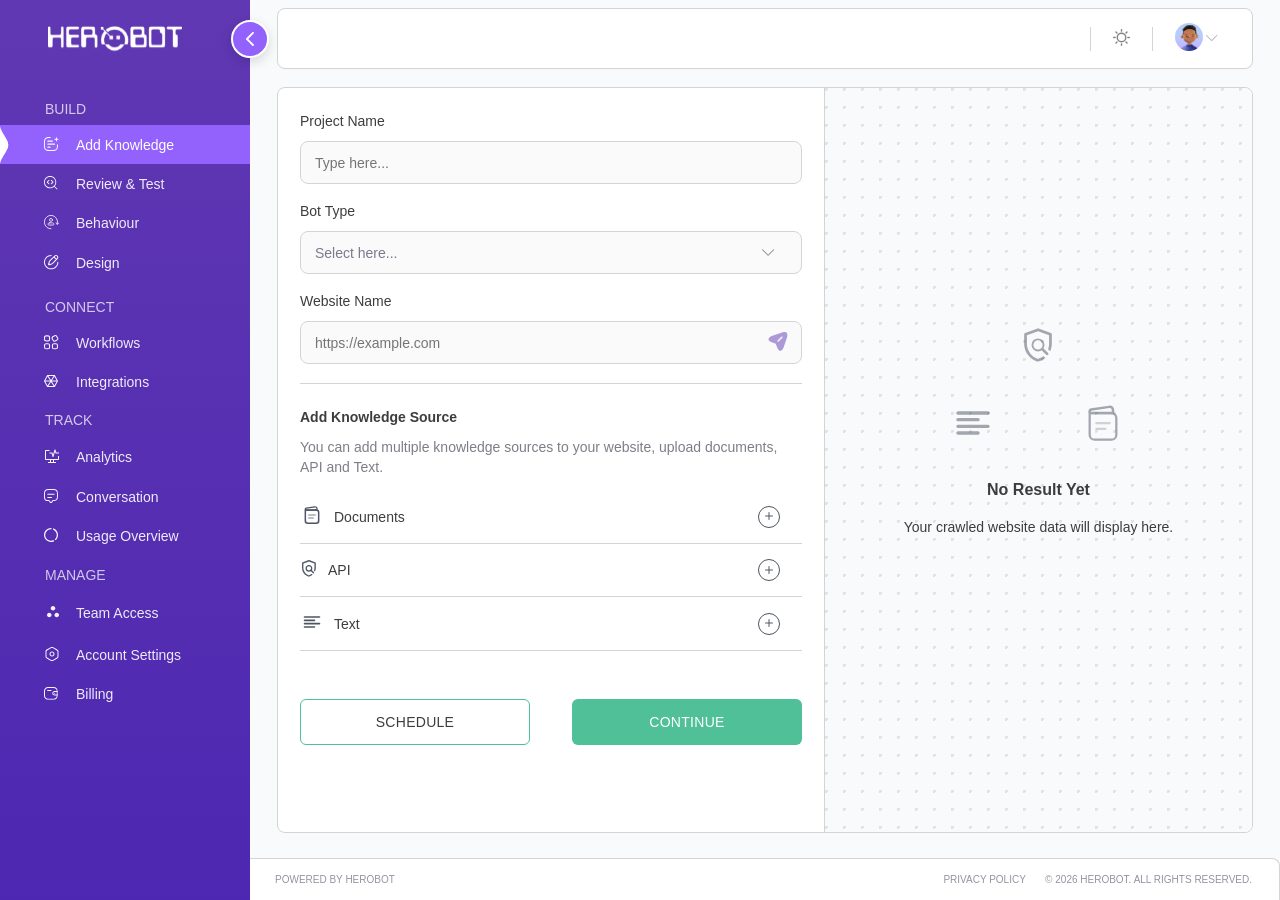
==== dashboard/add-knowledge.html @ 840bc156 "Add files via upload" ====
<!DOCTYPE html>
<html lang="en" data-theme="light">
<head>
  <meta charset="UTF-8" />
  <meta name="viewport" content="width=device-width, initial-scale=1.0" />
  <title>Herobot Add Knowledge</title>
  <link rel="preconnect" href="https://fonts.googleapis.com">
  <link rel="preconnect" href="https://fonts.gstatic.com" crossorigin>
  <link href="https://fonts.googleapis.com/css2?family=Intel+One+Mono:wght@400;500;700&display=swap" rel="stylesheet">
  <link rel="stylesheet" href="https://cdn.jsdelivr.net/npm/bootstrap-icons@1.13.1/font/bootstrap-icons.min.css">
  <link rel="stylesheet" href="source/style.css">
</head>
<body>
  <div class="app">
    <aside class="sidebar">
      <div class="logo-wrap">
        <div class="logo" id="logo-big">
          <img src="./images/logo.svg" alt="Herobot logo">
        </div>
        <div class="logo-icon" id="logo-small">
          <img src="./images/Logos/White Icon.png" alt="Herobot logo">
        </div>
        <button class="collapse-btn" id="sidebarToggle" aria-label="Collapse sidebar" aria-expanded="true">
          <img src="images/arrow-left.svg"/>
        </button>
      </div>

      <div class="nav-section-top">
        <div class="nav-title">Build</div>
        <ul class="sidebar-menu">
          <li><a href="#" class="nav-item active"><span class="icon"><i><img src="./images/Navigation/addKnowledge.svg"/></i></span><span class="text">Add Knowledge</span></a></li>
          <li><a href="#" class="nav-item"><span class="icon"><i><img src="./images/Navigation/reviewAndTest.svg"/></i></span><span class="text">Review &amp; Test</span></a></li>
          <li><a href="#" class="nav-item"><span class="icon"><i><img src="./images/Navigation/Behaviour.svg"/></i></span><span class="text">Behaviour</span></a></li>
          <li><a href="#" class="nav-item"><span class="icon"><i><img src="./images/Navigation/Design.svg"/></i></span><span class="text">Design</span></a></li>
        </ul>
      </div>

      <div class="nav-section">
        <div class="nav-title">Connect</div>
        <ul class="sidebar-menu">
          <li><a href="#" class="nav-item"><span class="icon"><i><img src="./images/Navigation/Workflows.svg"/></i></span><span class="text">Workflows</span></a></li>
          <li><a href="#" class="nav-item"><span class="icon"><i><img src="./images/Navigation/Integrations.svg"/></i></span><span class="text">Integrations</span></a></li>
        </ul>
      </div>

      <div class="nav-section">
        <div class="nav-title">Track</div>
        <ul class="sidebar-menu">
          <li><a href="#" class="nav-item"><span class="icon"><i><img src="./images/Navigation/Analytics.svg"/></i></span><span class="text">Analytics</span></a></li>
          <li><a href="#" class="nav-item"><span class="icon"><i><img src="./images/Navigation/Conversation.svg"/></i></span><span class="text">Conversation</span></a></li>
          <li><a href="#" class="nav-item"><span class="icon"><i><img src="./images/Navigation/usageOverview.svg"/></i></span><span class="text">Usage Overview</span></a></li>
        </ul>
      </div>

      <div class="nav-section">
        <div class="nav-title">Manage</div>
        <ul class="sidebar-menu">
          <li><a href="#" class="nav-item"><span class="icon"><i><img src="./images/Navigation/team.svg"/></i></span><span class="text">Team Access</span></a></li>
          <li><a href="#" class="nav-item"><span class="icon"><i><img src="./images/Navigation/accountSettings.svg"/></i></span><span class="text">Account Settings</span></a></li>
          <li><a href="#" class="nav-item"><span class="icon"><i><img src="./images/Navigation/Billing.svg"/></i></span><span class="text">Billing</span></a></li>
        </ul>
      </div>
    </aside>

    <main class="main">
      <header class="topbar">
        <span class="topbar-divider"></span>
        <span class="top-icon">
          <svg width="17" height="17" viewBox="0 0 24 24" fill="none" stroke="#848484" stroke-width="2" stroke-linecap="round" stroke-linejoin="round">
            <circle cx="12" cy="12" r="6"></circle>
            <line x1="12" y1="1" x2="12" y2="3"></line>
            <line x1="12" y1="21" x2="12" y2="23"></line>
            <line x1="4.22" y1="4.22" x2="5.64" y2="5.64"></line>
            <line x1="18.36" y1="18.36" x2="19.78" y2="19.78"></line>
            <line x1="1" y1="12" x2="3" y2="12"></line>
            <line x1="21" y1="12" x2="23" y2="12"></line>
            <line x1="4.22" y1="19.78" x2="5.64" y2="18.36"></line>
            <line x1="18.36" y1="5.64" x2="19.78" y2="4.22"></line>
          </svg>
        </span>
        <span class="topbar-divider"></span>
        <div class="avatar-menu" id="avatarMenu">
          <button class="avatar-trigger" id="avatarToggle" aria-label="Open user menu" aria-expanded="false" aria-haspopup="true">
            <div class="avatar" aria-hidden="true"><img src="images/user.svg" alt="user"/></div>
            <i class="bi bi-chevron-down top-icon"></i>
          </button>
          <div class="avatar-dropdown" id="avatarDropdown">
            <a class="dropdown-item" href="#"><span><i class="bi bi-person"></i></span><span>My Profile</span></a>
            <a class="dropdown-item" href="#"><span><i class="bi bi-gear"></i></span><span>Account Settings</span></a>
            <div class="dropdown-divider"></div>
            <a class="dropdown-item" href="#"><span><i class="bi bi-box-arrow-right"></i></span><span>Logout</span></a>
          </div>
        </div>
      </header>

      <section class="workspace">
        <div class="left-pane">
          <div class="field">
            <label class="label">Project Name</label>
            <input class="input" type="text" placeholder="Type here...">
          </div>

          <div class="field">
            <label class="label">Bot Type</label>
            <div class="select-wrap">
              <select class="select">
                <option>Select here...</option>
              </select>
            </div>
          </div>

          <div class="field">
            <label class="label">Website Name</label>
            <div class="url-wrap">
              <input class="input" type="text" placeholder="https://example.com">
              <span class="send"><i><img src="images/send.svg"/></i></span>
            </div>
          </div>

          <div class="divider"></div>

          <h2 class="label addknowSource">Add Knowledge Source</h2>
          <p class="section-copy">You can add multiple knowledge sources to your website, upload documents, API and Text.</p>

          <div class="source-row">
            <div class="source-left"><span><i><img src="images/documents.svg"/></i></span><span>Documents</span></div>
            <button class="plus open-modal" data-source="Documents" aria-label="Add Documents"><i class="bi bi-plus"></i></button>
          </div>
          <div class="source-row">
            <div class="source-left"><span><i><img src="images/api.svg"/></i></span><span>API</span></div>
            <button class="plus open-modal" data-source="API" aria-label="Add API"><i class="bi bi-plus"></i></button>
          </div>
          <div class="source-row">
            <div class="source-left"><span><i><img src="images/text.svg"/></i></span><span>Text</span></div>
            <button class="plus open-modal" data-source="Text" aria-label="Add Text"><i class="bi bi-plus"></i></button>
          </div>

          <div class="actions">
            <button class="btn btn-outline">Schedule</button>
            <button class="btn btn-primary">Continue</button>
          </div>
        </div>

        <div class="right-pane">
          <div class="empty">
            <div class="empty-icons">
              <span><i><img src="images/bi-search.svg"/></i></span>
            </div>
            <div class="empty-icons">
              <span><i><img src="images/bi-list.svg"/></i></span>
              <span><i><img src="images/bi-file.svg"/></i></span>
            </div>
            <h3>No Result Yet</h3>
            <p>Your crawled website data will display here.</p>
          </div>
        </div>
      </section>

      <footer class="footer">
        <span>Powered by Herobot</span>
        <span>Privacy Policy &nbsp; &nbsp; &nbsp; © 2026 Herobot. All rights reserved.</span>
      </footer>
    </main>
  </div>

  <!-- Modal: always present in DOM, hidden via CSS class -->
  <div class="overlay" id="overlay">
    <div class="modal" id="modal" role="dialog" aria-modal="true" aria-labelledby="modalTitle">
      <div class="top">
        <div>
          <h2 id="modalTitle">Add Documents</h2>
          <p class="subtitle">If you are uploading a PDF, make sure you can select/highlight the text.</p>
        </div>
        <button class="close" id="closeBtn" aria-label="Close"><img src="images/CloseIcon.svg"></button>
      </div>

      <input id="fileInput" type="file" multiple accept=".pdf,.doc,.docx,.svg,.png,.jpg,.jpeg,.gif" />

      <div class="dropzone" id="dropzone">
        <div class="drop-inner" id="uploadLink">
          <div class="icon-wrap" aria-hidden="true">
            <i><img src="images/upload-icon.svg"/></i>
          </div>
          <p class="upload-text"><span class="upload-link">Click to upload</span> or drag and drop</p>
          <div class="formats">PDF, DOC, DOCX, SVG, PNG, JPG or GIF (max. 800×400px)</div>
        </div>
      </div>

      <div class="file-list" id="fileList"></div>

      <div class="progress-wrap" id="progressWrap">
        <div class="progress-label"><span>Uploading</span><span id="progressPct">0%</span></div>
        <div class="bar"><span id="progressBar"></span></div>
      </div>

      <div class="success" id="successMsg">Upload completed successfully.</div>

      <div class="actions">
        <button class="btn cancel" id="cancelBtn">CANCEL</button>
        <button class="btn upload" id="uploadBtn">UPLOAD</button>
      </div>
    </div>
  </div>

  <!-- JS files loaded at end of body -->
  <script src="source/javascript.js"></script>
  <script src="source/modal.js"></script>
</body>
</html>
---- dashboard/source/style.css ----
:root {
  --font-body: "Inter", sans-serif;
  --font-display: "Inter", sans-serif;
  --sidebar: #6038b3;
  --sidebar-dark: #4d27b1;
  --sidebar-light: #7e5ae7;
  --accent: #9361fc;
  --page-bg: #f9fafc;
  --panel: #ffffff;
  --panel-soft: #fafafa;
  --text: #3b3b3f;
  --muted: #797b8d;
  --border: #d4d4d4;
  --border-body: #d4d4d4;
  --success: #50c099;
  --success-dark: #45b288;
  --shadow: 0 10px 24px rgba(21, 16, 38, 0.06);
  --radius: 10px;
}
* {
  box-sizing: border-box;
  margin: 0;
  padding: 0;
}
a,
button,
input,
select {
  transition: all 0.22s ease;
}
button {
  cursor: pointer;
}
.sidebar-menu {
  list-style: none;
  margin: 0;
  padding: 0;
}
.sidebar-menu li {
  list-style: none;
}
body {
  font-family: var(--font-body);
  background: var(--page-bg);
  color: var(--text);
  min-height: 100vh;
}

.app {
  display: grid;
  grid-template-columns: 250px 1fr;
  min-height: 100vh;
  transition: grid-template-columns 220ms ease;
}

.app.sidebar-collapsed {
  grid-template-columns: 84px 1fr;
}

.sidebar {
  background: linear-gradient(
    180deg,
    var(--sidebar) 0%,
    var(--sidebar-dark) 100%
  );
  color: white;
  padding: 25px 0 16px;
  position: relative;
  transition: padding 220ms ease;
}

.logo-wrap {
  padding: 0 48px 26px;
  display: flex;
  align-items: center;
  justify-content: space-between;
}

.logo {
  display: flex;
  align-items: center;
  gap: 10px;
  font-family: var(--font-display);
  font-size: 17px;
  letter-spacing: 0.5px;
  font-weight: 700;
}

.logo img {
  max-width: 145px;
  object-fit: contain;
  filter: brightness(0) invert(1);
}

.logo-icon {
  display: none;
  align-items: center;
  gap: 10px;
  font-family: var(--font-display);
  font-size: 17px;
  letter-spacing: 0.5px;
  font-weight: 700;
}
.logo-icon img {
  max-width: 50px;
  object-fit: contain;
  filter: brightness(0) invert(1);
}

.collapse-btn {
  width: 38px;
  height: 38px;
  position: absolute;
  right: -19px;
  z-index: 9;
  border-radius: 50%;
  border: 2px solid #fff;
  display: grid;
  place-items: center;
  background: var(--accent);
  color: white;
  font-size: 18px;
  box-shadow: 0 4px 12px rgba(0, 0, 0, 0.14);
  transition: transform 220ms ease, background 220ms ease;
}
.app.sidebar-collapsed .logo-wrap {
  padding-inline: 12px;
  justify-content: center;
  flex-direction: column;
  gap: 10px;
}

.app.sidebar-collapsed .logo span,
.app.sidebar-collapsed .nav-title,
.app.sidebar-collapsed .nav-item .text {
  display: none;
}

.app.sidebar-collapsed .nav-item {
  justify-content: center;
  padding-inline: 10px;
}

.app.sidebar-collapsed .nav-item .icon {
  width: auto;
  font-size: 16px;
}

.app.sidebar-collapsed .collapse-btn {
  transform: rotate(180deg);
}

.nav-section-top {
  padding: 10px 0 4px;
}

.nav-title {
  padding: 0 28px;
  margin: 12px 0 8px 17px;
  font-size: 14px;
  text-transform: uppercase;

  color: rgba(255, 255, 255, 0.74);
}

.nav-item {
  display: flex;
  align-items: center;
  gap: 18px;
  color: rgba(255, 255, 255, 0.9);
  text-decoration: none;
  padding: 11.5px 14px 11.5px 44px;
  font-size: 14px;
  position: relative;
  line-height: 100%;
}

.nav-item .icon {
  width: 14px;
  text-align: center;
  opacity: 0.95;
  font-size: 14px;
}

.nav-item.active {
  background: #9361fc;
  color: #fff;
}

.nav-item.active::before {
  content: "";
  position: absolute;
  left: 0;
  top: 0;
  bottom: 0;
  width: 14px;
  background-image: url("../images/left-nav-active.svg");
  background-position: center;
  background-repeat: no-repeat;
}

.main {
  display: flex;
  flex-direction: column;
  gap: 10px;
}

.topbar {
  height: 61px;
  background: var(--panel);
  border: 0.5px solid var(--border);
  border-radius: 8px;
  box-shadow: 0 1px 2px rgba(0, 0, 0, 0.02);
  display: flex;
  align-items: center;
  justify-content: flex-end;
  padding: 0 33px;
  gap: 22px;
  position: relative;
  margin: 8px 27px 0px;
}
.topbar-divider {
  width: 1px;
  height: 24px;
  background: var(--border);
}
.top-icon {
  color: #b3b3bb;
  font-size: 14px;
  font-weight: bolder;
}

.avatar-trigger {
  display: inline-flex;
  align-items: center;
  gap: 2px;
  background: transparent;
  border-radius: 999px;
  border: 0;
  cursor: pointer;
  position: relative;
}

.avatar-dropdown {
  position: absolute;
  top: calc(100% + 10px);
  right: 0;
  width: 190px;
  background: #fff;
  border: 1px solid var(--border);
  border-radius: 10px;
  box-shadow: 0 14px 30px rgba(37, 24, 78, 0.12);
  padding: 8px;
  display: none;
  z-index: 20;
}

.avatar-menu.open .avatar-dropdown {
  display: block;
}

.dropdown-item {
  display: flex;
  align-items: center;
  gap: 10px;
  width: 100%;
  padding: 10px 12px;
  border-radius: 8px;
  color: #4d4d55;
  text-decoration: none;
  font-size: 14px;
}

.dropdown-item:hover {
  background: #f5f3fd;
  color: var(--sidebar-dark);
}

.dropdown-divider {
  height: 1px;
  background: var(--border);
  margin: 6px 4px;
}

.workspace {
  flex: 1;
  background: var(--panel);
  border: 0.5px solid var(--border-body);
  border-radius: 8px;
  overflow: hidden;
  display: grid;
  grid-template-columns: 1.02fr 1fr;
  margin: 8px 27px 15px;
}

.left-pane {
  padding: 25px 22px 15px;
  border-right: 0.5px solid var(--border-body);
}

.field {
  margin-bottom: 19px;
}

.label {
  display: block;
  margin-bottom: 12px;
  font-size: 14px;
  font-weight: 500;
  color: #3d3d3d;
}
.addknowSource {
  font-weight: 600;
}
.input,
.select {
  width: 100%;
  height: 43px;
  border: 0.5px solid var(--border-body);
  border-radius: 8px;
  background: #fafafa;
  padding: 0 14px;
  color: var(--muted);
  font-size: 14px;
  font-weight: 400;
}

select {
  /* Remove default arrow */
  -webkit-appearance: none; /* Safari and Chrome */
  -moz-appearance: none; /* Firefox */
  appearance: none; /* Standard */

  /* For Internet Explorer */
  &::-ms-expand {
    display: none;
  }
}

.select-wrap {
  position: relative;
}

.select-wrap::after {
  content: "\f282";
  position: absolute;
  right: 26px;
  top: 50%;
  transform: translateY(-50%);
  color: #8f8f97;
  pointer-events: none;
  font-size: 15px;
  font-family: "bootstrap-icons";
}

.url-wrap {
  position: relative;
}

.send {
  position: absolute;
  right: 12px;
  top: 50%;
  transform: translateY(-50%);
  color: #9b87d8;
  font-size: 16px;
}

.divider {
  height: 0.5px;
  background: var(--border);
  margin: 14px 0 25px;
}

.section-title {
  font-size: 22px;
  font-weight: 600;
  margin-bottom: 4px;
}

.section-copy {
  font-size: 14px;
  color: #7e7e87;
  line-height: 1.45;
  margin-bottom: 13px;
  font-weight: 300;
}

.source-row {
  display: flex;
  align-items: center;
  justify-content: space-between;
  padding: 15px 2px;
  border-bottom: 0.5px solid var(--border);
  font-size: 14px;
}
.source-row .divSource {
  display: flex;
  width: 100%;
}

.source-left {
  display: flex;
  align-items: center;
  gap: 12px;
  color: #3d3d3d;
  font-weight: 400;
  width: 28%;
}
.source-middle {
  display: flex;
  align-items: center;
  gap: 12px;
  color: #334155;
  font-weight: 500;
  font-size: 12px;
}
.source-right {
  display: flex;
  align-items: center;
  gap: 12px;
  color: #6038b3;
  font-weight: 700;
  font-size: 10px;
  margin-left: 15px;
}
.source-right a {
  color: #6038b3;
}

.plus {
  width: 22px;
  height: 22px;
  border: 1px solid #4d5562;
  color: #4d5562;
  border-radius: 50%;
  display: grid;
  place-items: center;
  font-size: 16px;
  line-height: 1;
  margin-right: 20px;
  background: transparent;
}

.actions {
  display: flex;
  gap: 42px;
  padding-top: 48px;
  justify-content: center;
}

.btn {
  min-width: 230px;
  height: 46px;
  border-radius: 6px;
  font-size: 14px;
  font-weight: 500;
  letter-spacing: 0.02em;
  text-transform: uppercase;
}

.btn-outline {
  border: 1px solid #50c099;
  color: #3d3d3d;
  background: #fff;
}

.btn-primary {
  background: var(--success);
  color: #fff;
  border: 1px solid transparent;
}

.right-pane {
  background: radial-gradient(circle at 1px 1px, #d4d4d4a8 1.9px, #f9fafc 0);
  background-size: 18px 18px;
  display: grid;
  place-items: center;
  position: relative;
}

.empty {
  text-align: center;
  color: #3d3d3d;
}

.empty-icons {
  display: flex;
  align-items: flex-end;
  justify-content: center;
  gap: 90px;
  margin-bottom: 30px;
  font-size: 34px;
  color: #a7a7af;
}

.empty h3 {
  font-size: 16px;
  font-weight: 600;
  color: #3d3d3d;
  margin-bottom: 20px;
}

.empty p {
  font-size: 14px;
  color: #3d3d3d;
  margin-bottom: 60px;
  font-weight: 300;
}

.footer {
  display: flex;
  justify-content: space-between;
  color: #9494a2;
  font-size: 10px;
  font-weight: 400;
  padding: 15px 27px 15px 25px;
  text-transform: uppercase;
  background: #fff;
  border: 0.5px solid var(--border);
  border-left: 0;
  border-bottom: 0;
  border-radius: 0 8px 0 0;
}

.nav-item:hover {
  background: #9f74fa;
  color: #fff;
}

.collapse-btn:hover {
  background: #c2a8ff;
  transform: translateY(-1px);
}

.top-icon-btn {
  width: 28px;
  height: 28px;
  display: grid;
  place-items: center;
  border-radius: 50%;
  color: #ababb5;
  text-decoration: none;
}

.top-icon-btn:hover {
  background: #f5f4fb;
  color: var(--sidebar-dark);
}

.input:hover,
.select:hover {
  border-color: #cfcfda;
  background: #fff;
}

.input:focus,
.select:focus {
  outline: none;
  border-color: #a78bfa;
  box-shadow: 0 0 0 3px rgba(167, 139, 250, 0.14);
  background: #fff;
}

.source-row {
  cursor: pointer;
  transition: background 0.22s ease;
}

.source-row:hover {
  background: #faf8ff;
}

.plus:hover {
  background: #f2efff;
  border-color: var(--sidebar-light);
  color: var(--sidebar-dark);
  transform: scale(1.05);
}

.btn:hover {
  transform: translateY(-1px);
  box-shadow: 0 10px 18px rgba(69, 57, 116, 0.08);
}

.btn-outline:hover {
  background: #eefaf5;
  border-color: #58b99a;
  color: #2d5d4e;
}

.btn-primary:hover {
  background: var(--success-dark);
}

/*Modal Popup CSS Start*/
:root {
  --bg-modal: rgba(0, 0, 0, 0.35);
  --card-modal: #fff;
  --line-modal: #e6e6e6;
  --green-modal: #50c099;
  --green-dark-modal: #35b184;
  --purple-modal: #6941c6;
  --shadow-modal: 0 12px 30px rgba(0, 0, 0, 0.18);
}
.overlay {
  position: fixed;
  inset: 0;
  background: var(--bg-modal);
  display: none;
  place-items: center;
  padding: 18px;
}
.show {
  display: grid;
}
.modal {
  width: min(640px, 100%);
  background: var(--card-modal);
  border-radius: 18px;
  box-shadow: var(--shadow-modal);
  padding: 24px 24px 22px;
  transform: scale(0.98) translateY(4px);
  opacity: 1;
  transition: transform 0.22s ease, opacity 0.22s ease;
  position: relative;
}
.modal.closing {
  transform: scale(0.95) translateY(12px);
  opacity: 0;
}
.modal .top {
  display: flex;
  align-items: flex-start;
  justify-content: space-between;
  gap: 16px;
  margin-bottom: 6px;
}
.modal h2 {
  margin: 0;
  font-size: 16px;
  line-height: 1.2;
  color: #3d3d3d;
  font-weight: 600;
}
.modal .subtitle {
  margin: 8px 0 0;
  color: #3d3d3d;
  font-size: 14px;
  font-weight: 400;
}
.modal .close {
  border: 0;
  background: transparent;
  cursor: pointer;
  padding: 0 2px;
}
.modal .dropzone {
  cursor: pointer;
  margin-top: 18px;
  border: 1px solid #e5e5e5;
  border-radius: 12px;
  min-height: 124px;
  padding: 18px;
  display: grid;
  place-items: center;
  text-align: center;
  background: #fff;
  transition: border-color 0.18s ease, background 0.18s ease,
    box-shadow 0.18s ease;
}
.modal .dropzone.dragover {
  border-color: var(--green-modal);
  background: #f4fffb;
  box-shadow: inset 0 0 0 1px rgba(82, 197, 156, 0.15);
}
.modal .drop-inner {
  max-width: 520px;
  width: 100%;
}
.modal .icon-wrap {
  width: 46px;
  height: 46px;
  margin: 0 auto 10px;
  border-radius: 50%;
  background: #fafafa;
  display: grid;
  place-items: center;
  color: #666;
  box-shadow: 0 0 0 6px rgba(0, 0, 0, 0.02);
}
.modal .icon-wrap svg {
  width: 24px;
  height: 24px;
}
.modal .upload-text {
  font-size: 14px;
  color: #525252;
  margin: 0;
  font-size: 400;
}
.modal .upload-link {
  color: var(--purple-modal);
  font-weight: 600;
  cursor: pointer;
  font-size: 14px;
  line-height: 20px;
}
.modal .formats {
  margin-top: 6px;
  font-size: 12px;
  color: #5d5d5d;
  font-weight: 400;
}
.modal input[type="file"] {
  display: none;
}
.modal .file-list {
  margin-top: 14px;
  display: grid;
  gap: 10px;
}
.modal .file-item {
  display: grid;
  grid-template-columns: 36px 1fr auto;
  align-items: center;
  gap: 12px;
  padding: 10px 12px;
  border: 1px solid var(--line-modal);
  border-radius: 12px;
  background: #fff;
}
.modal .file-icon {
  width: 36px;
  height: 36px;
  border-radius: 10px;
  background: #f4f6f8;
  display: grid;
  place-items: center;
  color: #666;
  font-size: 14px;
  font-weight: 700;
  text-transform: uppercase;
}
.modal .file-meta {
  min-width: 0;
}
.modal .file-name {
  font-size: 14px;
  color: #3c3c3c;
  white-space: nowrap;
  overflow: hidden;
  text-overflow: ellipsis;
}
.modal .file-size {
  font-size: 12px;
  color: var(--muted);
  margin-top: 2px;
}
.modal .remove {
  border: 0;
  background: #f4f4f4;
  color: #777;
  width: 28px;
  height: 28px;
  border-radius: 50%;
  cursor: pointer;
  font-size: 18px;
  line-height: 1;
}
.modal .progress-wrap {
  display: none;
  margin-top: 14px;
  padding: 12px;
  border: 1px solid var(--line-modal);
  border-radius: 12px;
}
.modal .progress-label {
  display: flex;
  justify-content: space-between;
  color: #666;
  font-size: 13px;
  margin-bottom: 8px;
}
.modal .bar {
  width: 100%;
  height: 10px;
  background: #eef1f4;
  border-radius: 999px;
  overflow: hidden;
}
.modal .bar > span {
  display: block;
  height: 100%;
  width: 0%;
  border-radius: 999px;
  background: linear-gradient(
    90deg,
    var(--green-modal),
    var(--green-dark-modal)
  );
  transition: width 0.16s linear;
}
.modal .success {
  display: none;
  margin-top: 14px;
  padding: 12px 14px;
  background: #eefaf3;
  border: 1px solid #cfeedd;
  color: #2c7a52;
  border-radius: 12px;
  font-size: 14px;
}
.modal .actions {
  display: grid;
  grid-template-columns: 1fr 1fr;
  gap: 12px;
  margin-top: 18px;
  padding-top: 0;
}
.modal .btn {
  height: 44px;
  border-radius: 8px;
  font-weight: 600;
  font-size: 16px;
  cursor: pointer;
  border: 1px solid transparent;
}
.modal .cancel {
  background: #fff;
  color: #434343;
  border-color: #50c099;
}
.modal .upload {
  background: var(--green-modal);
  color: #fff;
}
.modal .upload:disabled {
  opacity: 0.7;
  cursor: not-allowed;
}
@media (max-width: 560px) {
  .modal {
    padding: 20px 16px 16px;
    border-radius: 14px;
  }
  .modal .actions {
    grid-template-columns: 1fr;
  }
}
/*Modal Popup CSS End*/

@media (max-width: 980px) {
  .app {
    grid-template-columns: 80px 1fr;
  }
  .logo span,
  .nav-title,
  .nav-item span.text {
    display: none;
  }
  .logo-wrap {
    justify-content: center;
  }
  .collapse-btn {
    display: none;
  }
  .nav-item {
    justify-content: center;
    padding-inline: 10px;
  }
  .workspace {
    grid-template-columns: 1fr;
  }
  .left-pane {
    border-right: 0;
    border-bottom: 1px solid var(--border);
  }
  .actions {
    gap: 16px;
    flex-wrap: wrap;
  }
}

@media (max-width: 700px) {
  .app {
    grid-template-columns: 1fr;
  }
  .sidebar {
    display: none;
  }
  .main {
    padding: 8px;
  }
  .workspace {
    border-radius: 10px;
  }
  .actions {
    flex-direction: column;
  }
  .btn {
    width: 100%;
    min-width: 0;
  }
  .empty h3 {
    font-size: 22px;
  }
  .empty p {
    font-size: 14px;
  }
  .footer {
    flex-direction: column;
    gap: 6px;
  }
}

/* CSS for add-knowledge-filled screen Start */
.card {
  width: 439px;
  height: 348px;
  padding: 0 0 0 0;
  background: var(--bg);
  overflow: hidden;
}
.card .header {
  display: flex;
  align-items: flex-end;
  justify-content: space-between;
  padding: 0 0 8px 0;
  margin: 0 0 8px 0;
  font-size: 14px;
  font-weight: 500;
  color: #3d3d3d;
  line-height: 1;
}
.card .header .count {
  font-size: 14px;
  font-weight: 500;
  color: #3d3d3d;
  font-style: italic;
}
.panel {
  border: 1px dashed #d9dde1;
  border-radius: 8px;
  padding: 12px 20px;
  background: #fff;
  height: 209px;
  overflow: auto;
}
.panel .row {
  height: 35px;
  display: flex;
  align-items: center;
  justify-content: space-between;
  padding: 0 12px 0 16px;
  border-bottom: 1px solid #e5e8eb;
  font-size: 14px;
  font-weight: 400;
  color: #3d3d3d;
  background: #fff;
}
.row:last-child {
  border-bottom: none;
}
.row .right {
  font-size: 16px;
  display: inline-flex;
  align-items: center;
  justify-content: center;
  width: 22px;
  height: 22px;
}
.spinner {
  color: #9aa0a6;
  animation: spin 1.2s linear infinite;
}
.ok {
  color: var(--green);
}
.fail {
  color: var(--red);
}
@keyframes spin {
  from {
    transform: rotate(0deg);
  }
  to {
    transform: rotate(360deg);
  }
}
.cardFooter {
  padding: 10px 0 0 0;
  font-size: 14px;
  color: #3d3d3d;
  line-height: 1.15;
  font-style: italic;
  font-weight: 300;
}
.cardFooter .bullet {
  font-size: 16px;
  vertical-align: middle;
  margin-right: 6px;
  color: #7a7a7a;
  font-style: normal;
}
.cardFooter .italic {
  font-style: italic;
}
.bulletLeft {
  padding-left: 15px;
}
.bi-check-circle-fill::before {
  color: #50c099;
}
.bi-x-circle-fill::before {
  color: #c71d1d;
}

.topbar-left {
  display: flex;
  width: 100%;
  margin-left: -14px;
}
.bot-selector {
  border: 1px solid #d4d4d4;
  padding: 10px;
  border-radius: 8px;
  align-items: center;
  justify-content: space-between;
  display: flex;
  gap: 8px;
  font-size: 16px;
  font-weight: 500;
  color: #3d3d3d;
  width: 240px;
  cursor: pointer;
}
.bot-selector img {
  width: 20px;
}
.leftIconLogo {
  display: flex;
  gap: 8px;
}
/* CSS for add-knowledge-filled screen End */

/* Review section css start here */
.review-section select {
  -webkit-appearance: auto;
  -moz-appearance: auto;
  appearance: auto;
}
.review-section .left,
.review-section .right {
  padding: 20px;
}
.review-section .left {
  background: #fff;
  border-right: 1px solid #e7e7ee;
}
.review-section .stats {
  display: flex;
  grid-template-columns: repeat(3, 1fr);
  gap: 102px;
  border: 0.5px solid #D4D4D4;
  border-radius: 8px;
  opacity: 0.5;
  padding: 21px 40px 13px;
  margin-bottom: 20px;
}
.review-section .stat {
  text-align: center;
}
.review-section .stat label {
  display: block;
  font-size: 10px;
  color: #3D3D3D;
  line-height: 14px;
  margin-bottom: 12px;
  text-transform: uppercase;
  letter-spacing: 0;
}
.review-section .stat strong {
  font-size: 30px;
  color: #6038B3;
  font-weight: 400;
}
.review-section .toolbar {
  display: flex;
  align-items: center;
  justify-content: space-between;
  gap: 12px;
  margin-bottom: 14px;
  padding: 8px;
  background-color: #F9F9FA;
}
.review-section .actions {
  display: flex;
  flex-wrap: wrap;
  gap: 12px;
  align-items: center;
  padding-top: 0;
}
.review-section .btn-review {
  border: 0.5px solid #D4D4D4;
  background: #fff;
  border-radius: 8px;
  padding: 0 10px;
  font-size: 12px;
  line-height: 31px;
  font-weight: 500;
  cursor: pointer;
  color: #3D3D3D;
  text-transform: uppercase;
}
.review-section .btn-review:hover {
  background: #f8f8fc;
}
.review-section .icon-btn {
  width: 38px;
  height: 32px;
  display: inline-flex;
  align-items: center;
  justify-content: center;
  padding: 0;
}
.review-section .list-head {
  display: flex;
  align-items: center;
  justify-content: space-between;
  padding: 10px 0 16px;
  border-bottom: 1px solid #ececf3;
  margin-bottom: 6px;
  font-size: 14px;
}
.review-section .select-all {
  display: flex;
  align-items: center;
  gap: 10px;
}
.review-section .select-all input,
.review-section .item input {
  width: 18px;
  height: 18px;
  accent-color: #6a4cc7;
  cursor: pointer;
}
.review-section .sort {
  color: #555;
  display: flex;
  align-items: center;
  gap: 8px;
}
.review-section .row {
  display: grid;
  grid-template-columns: 28px 1fr auto auto;
  gap: 12px;
  align-items: start;
  padding: 16px 0;
  border-bottom: 1px solid #ececf3;
}
.review-section .item-title {
  font-size: 16px;
  margin: 0 0 4px;
  color: #333;
}
.review-section .item-url {
  font-size: 13px;
  color: #6d6d78;
}
.review-section .row-actions {
  position: relative;
  display: flex;
  align-items: center;
  gap: 14px;
  color: #777;
  padding-top: 3px;
}
.review-section .dots-btn {
  border: none;
  background: transparent;
  cursor: pointer;
  font-size: 20px;
  color: #666;
  padding: 0 6px;
  line-height: 1;
}
.review-section .dropdown-menu {
  position: absolute;
  top: 28px;
  right: 0;
  min-width: 120px;
  background: #fff;
  border: 1px solid #e0e0ea;
  border-radius: 10px;
  box-shadow: 0 10px 25px rgba(0, 0, 0, 0.12);
  display: none;
  overflow: hidden;
  z-index: 50;
}
.review-section .dropdown-menu.open {
  display: block;
}
.review-section .dropdown-menu button {
  width: 100%;
  border: none;
  background: #fff;
  padding: 10px 12px;
  text-align: left;
  cursor: pointer;
  font-size: 14px;
  color: #333;
}
.review-section .dropdown-menu button:hover {
  background: #f4f4fb;
}
.review-section .caret-btn {
  border: none;
  background: transparent;
  cursor: pointer;
  font-size: 18px;
  color: #666;
  width: 28px;
  height: 28px;
  display: grid;
  place-items: center;
}
.review-section .details {
  grid-column: 2 / -1;
  overflow: hidden;
  max-height: 0;
  opacity: 0;
  transform: translateY(-6px);
  transition: max-height 0.25s ease, opacity 0.25s ease, transform 0.25s ease;
  color: #555;
  font-size: 14px;
  line-height: 1.5;
  background: #fafafe;
  border-radius: 10px;
  padding: 0 14px;
}
.review-section .row.open .details {
  max-height: 120px;
  opacity: 1;
  transform: translateY(0);
  padding: 12px 14px;
  margin-top: 10px;
}
.review-section .pagination {
  display: flex;
  justify-content: space-between;
  align-items: center;
  padding-top: 16px;
  color: #666;
  font-size: 14px;
}
.review-section .pager {
  display: flex;
  gap: 8px;
  align-items: center;
}
.review-section .page-btn {
  width: 34px;
  height: 34px;
  border: 1px solid #e0e0ea;
  background: #fff;
  border-radius: 8px;
  cursor: pointer;
}
.review-section .right {
  background: radial-gradient(circle at 1px 1px, #eaeaf2 1px, transparent 0);
  background-size: 22px 22px;
  position: relative;
}
.review-section .right h2 {
  margin: 0 0 18px;
  font-size: 22px;
  color: #3c3c3c;
}
.review-section .chat {
  position: absolute;
  right: 44px;
  bottom: 20px;
  width: 340px;
  background: #fff;
  border-radius: 18px;
  box-shadow: 0 10px 35px rgba(0, 0, 0, 0.12);
  overflow: hidden;
  transition: opacity 0.2s ease, transform 0.2s ease;
}
.review-section .chat.closed {
  opacity: 0;
  transform: translateY(12px) scale(0.96);
  pointer-events: none;
}
.review-section .chat-head {
  background: linear-gradient(90deg, #6a3fd3, #63c4ad);
  color: #fff;
  padding: 16px;
  display: flex;
  align-items: center;
  gap: 12px;
}
.review-section .avatar {
  width: 38px;
  height: 38px;
  border-radius: 50%;
  background: rgba(255, 255, 255, 0.2);
  display: grid;
  place-items: center;
  font-weight: bold;
}
.review-section .chat-title {
  font-weight: 700;
  margin-bottom: 2px;
}
.review-section .chat-sub {
  font-size: 12px;
  opacity: 0.9;
}
.review-section .chat-body {
  padding: 16px;
  min-height: 240px;
}
.review-section .bubble {
  display: inline-block;
  background: #f4f4f7;
  border-radius: 10px;
  padding: 12px 14px;
  font-size: 14px;
  color: #444;
  margin-bottom: 16px;
}
.review-section .chat-actions {
  display: flex;
  gap: 10px;
  flex-wrap: wrap;
  padding: 0 16px 16px;
}
.review-section .pill {
  border: 1px solid #e1e1ea;
  background: #fff;
  border-radius: 999px;
  padding: 10px 16px;
  font-size: 13px;
  cursor: pointer;
  color: #444;
}
.review-section .chat-input {
  border-top: 1px solid #ececf3;
  padding: 14px 16px;
  display: flex;
  gap: 10px;
  align-items: center;
}
.review-section .chat-input input {
  flex: 1;
  border: 1px solid #e1e1ea;
  border-radius: 999px;
  padding: 12px 16px;
  outline: none;
}
.review-section .send-chat {
  width: 38px;
  height: 38px;
  border-radius: 50%;
  border: none;
  background: #6a4cc7;
  color: #fff;
  cursor: pointer;
}
.review-section .fab {
  position: absolute;
  right: 18px;
  bottom: 18px;
  width: 56px;
  height: 56px;
  border-radius: 50%;
  border: none;
  background: #6a4cc7;
  color: #fff;
  font-size: 20px;
  cursor: pointer;
  box-shadow: 0 10px 25px rgba(106, 76, 199, 0.35);
}


@media (max-width: 980px) {
  .review-section .app {
    grid-template-columns: 1fr;
  }
  .review-section .chat {
    position: relative;
    right: auto;
    top: auto;
    width: 100%;
    margin-top: 20px;
  }
}
/* REview section end here */
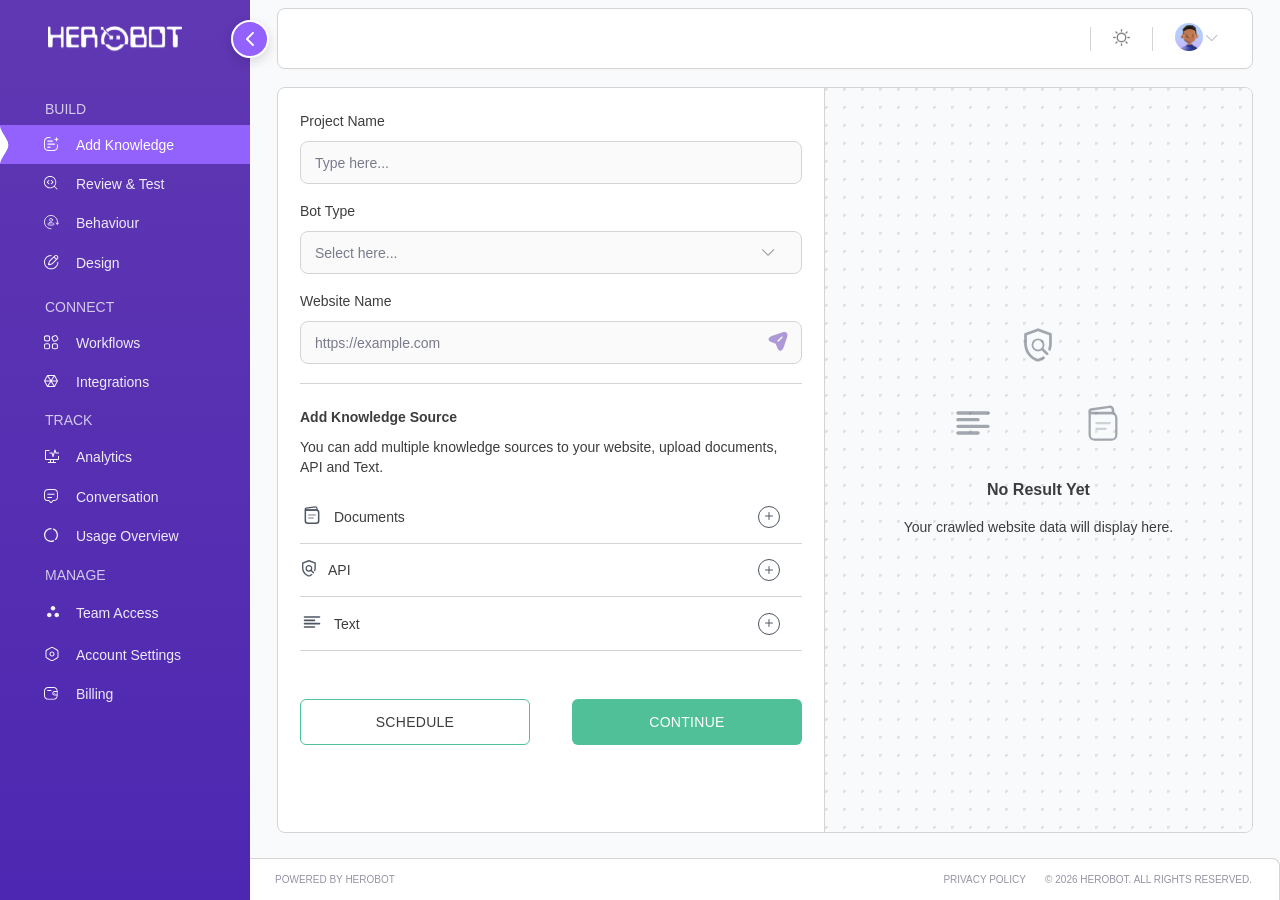
==== commit 78c88f1e: "Adding anand files" ====
--- a/dashboard/add-knowledge.html
+++ b/dashboard/add-knowledge.html
@@ -104,7 +104,8 @@
             <label class="label">Bot Type</label>
             <div class="select-wrap">
               <select class="select">
-                <option>Select here...</option>
+                <option value="">Select here...</option>
+                <option value="1">test 1</option>
               </select>
             </div>
           </div>
@@ -163,42 +164,10 @@
     </main>
   </div>
 
-  <!-- Modal: always present in DOM, hidden via CSS class -->
+  <!-- Modal: always present in DOM, content injected dynamically by modal.js -->
   <div class="overlay" id="overlay">
     <div class="modal" id="modal" role="dialog" aria-modal="true" aria-labelledby="modalTitle">
-      <div class="top">
-        <div>
-          <h2 id="modalTitle">Add Documents</h2>
-          <p class="subtitle">If you are uploading a PDF, make sure you can select/highlight the text.</p>
-        </div>
-        <button class="close" id="closeBtn" aria-label="Close"><img src="images/CloseIcon.svg"></button>
-      </div>
-
-      <input id="fileInput" type="file" multiple accept=".pdf,.doc,.docx,.svg,.png,.jpg,.jpeg,.gif" />
-
-      <div class="dropzone" id="dropzone">
-        <div class="drop-inner" id="uploadLink">
-          <div class="icon-wrap" aria-hidden="true">
-            <i><img src="images/upload-icon.svg"/></i>
-          </div>
-          <p class="upload-text"><span class="upload-link">Click to upload</span> or drag and drop</p>
-          <div class="formats">PDF, DOC, DOCX, SVG, PNG, JPG or GIF (max. 800×400px)</div>
-        </div>
-      </div>
-
-      <div class="file-list" id="fileList"></div>
-
-      <div class="progress-wrap" id="progressWrap">
-        <div class="progress-label"><span>Uploading</span><span id="progressPct">0%</span></div>
-        <div class="bar"><span id="progressBar"></span></div>
-      </div>
-
-      <div class="success" id="successMsg">Upload completed successfully.</div>
-
-      <div class="actions">
-        <button class="btn cancel" id="cancelBtn">CANCEL</button>
-        <button class="btn upload" id="uploadBtn">UPLOAD</button>
-      </div>
+      <!-- Content rendered dynamically per source type (Documents / Text / API) -->
     </div>
   </div>
 
--- a/dashboard/source/style.css
+++ b/dashboard/source/style.css
@@ -1,1047 +1,1274 @@
 :root {
-  --font-body: "Inter", sans-serif;
-  --font-display: "Inter", sans-serif;
-  --sidebar: #6038b3;
-  --sidebar-dark: #4d27b1;
-  --sidebar-light: #7e5ae7;
-  --accent: #9361fc;
-  --page-bg: #f9fafc;
-  --panel: #ffffff;
-  --panel-soft: #fafafa;
-  --text: #3b3b3f;
-  --muted: #797b8d;
-  --border: #d4d4d4;
-  --border-body: #d4d4d4;
-  --success: #50c099;
-  --success-dark: #45b288;
-  --shadow: 0 10px 24px rgba(21, 16, 38, 0.06);
-  --radius: 10px;
-}
+	--font-body: 'Inter', sans-serif;
+	--font-display: 'Inter', sans-serif;
+	--sidebar: #6038B3;
+	--sidebar-dark: #4d27b1;
+	--sidebar-light: #7e5ae7;
+	--accent: #9361FC;
+	--page-bg: #F9FAFC;
+	--panel: #ffffff;
+	--panel-soft: #fafafa;
+	--text: #3d3d3d;
+	--muted: #797B8D;
+	--border: #d4d4d4;
+	--border-body: #d4d4d4;
+	--success: #50C099;
+	--success-dark: #45b288;
+	--shadow: 0 10px 24px rgba(21, 16, 38, 0.06);
+	--radius: 10px;
+}
+
 * {
-  box-sizing: border-box;
-  margin: 0;
-  padding: 0;
-}
+	box-sizing: border-box;
+	margin: 0;
+	padding: 0;
+}
+
 a,
 button,
 input,
 select {
-  transition: all 0.22s ease;
-}
+	transition: all 0.22s ease;
+}
+
 button {
-  cursor: pointer;
-}
+	cursor: pointer;
+}
+
 .sidebar-menu {
-  list-style: none;
-  margin: 0;
-  padding: 0;
-}
+	list-style: none;
+	margin: 0;
+	padding: 0;
+}
+
 .sidebar-menu li {
-  list-style: none;
-}
+	list-style: none;
+}
+
 body {
-  font-family: var(--font-body);
-  background: var(--page-bg);
-  color: var(--text);
-  min-height: 100vh;
+	font-family: var(--font-body);
+	background: var(--page-bg);
+	color: var(--text);
+	min-height: 100vh;
 }
 
 .app {
-  display: grid;
-  grid-template-columns: 250px 1fr;
-  min-height: 100vh;
-  transition: grid-template-columns 220ms ease;
+	display: grid;
+	grid-template-columns: 250px 1fr;
+	min-height: 100vh;
+	transition: grid-template-columns 220ms ease;
 }
 
 .app.sidebar-collapsed {
-  grid-template-columns: 84px 1fr;
+	grid-template-columns: 84px 1fr;
 }
 
 .sidebar {
-  background: linear-gradient(
-    180deg,
-    var(--sidebar) 0%,
-    var(--sidebar-dark) 100%
-  );
-  color: white;
-  padding: 25px 0 16px;
-  position: relative;
-  transition: padding 220ms ease;
+	background: linear-gradient(180deg, var(--sidebar) 0%, var(--sidebar-dark) 100%);
+	color: white;
+	padding: 25px 0 16px;
+	position: relative;
+	transition: padding 220ms ease;
 }
 
 .logo-wrap {
-  padding: 0 48px 26px;
-  display: flex;
-  align-items: center;
-  justify-content: space-between;
+	padding: 0 48px 26px;
+	display: flex;
+	align-items: center;
+	justify-content: space-between;
 }
 
 .logo {
-  display: flex;
-  align-items: center;
-  gap: 10px;
-  font-family: var(--font-display);
-  font-size: 17px;
-  letter-spacing: 0.5px;
-  font-weight: 700;
+	display: flex;
+	align-items: center;
+	gap: 10px;
+	font-family: var(--font-display);
+	font-size: 17px;
+	letter-spacing: 0.5px;
+	font-weight: 700;
 }
 
 .logo img {
-  max-width: 145px;
-  object-fit: contain;
-  filter: brightness(0) invert(1);
+	max-width: 145px;
+	object-fit: contain;
+	filter: brightness(0) invert(1);
 }
 
 .logo-icon {
-  display: none;
-  align-items: center;
-  gap: 10px;
-  font-family: var(--font-display);
-  font-size: 17px;
-  letter-spacing: 0.5px;
-  font-weight: 700;
-}
+	display: none;
+	align-items: center;
+	gap: 10px;
+	font-family: var(--font-display);
+	font-size: 17px;
+	letter-spacing: 0.5px;
+	font-weight: 700;
+}
+
 .logo-icon img {
-  max-width: 50px;
-  object-fit: contain;
-  filter: brightness(0) invert(1);
+	max-width: 50px;
+	object-fit: contain;
+	filter: brightness(0) invert(1);
 }
 
 .collapse-btn {
-  width: 38px;
-  height: 38px;
-  position: absolute;
-  right: -19px;
-  z-index: 9;
-  border-radius: 50%;
-  border: 2px solid #fff;
-  display: grid;
-  place-items: center;
-  background: var(--accent);
-  color: white;
-  font-size: 18px;
-  box-shadow: 0 4px 12px rgba(0, 0, 0, 0.14);
-  transition: transform 220ms ease, background 220ms ease;
-}
+	width: 38px;
+	height: 38px;
+	position: absolute;
+	right: -19px;
+	z-index: 9;
+	border-radius: 50%;
+	border: 2px solid #fff;
+	display: grid;
+	place-items: center;
+	background: var(--accent);
+	color: white;
+	font-size: 18px;
+	box-shadow: 0 4px 12px rgba(0, 0, 0, 0.14);
+	transition: transform 220ms ease, background 220ms ease;
+}
+
 .app.sidebar-collapsed .logo-wrap {
-  padding-inline: 12px;
-  justify-content: center;
-  flex-direction: column;
-  gap: 10px;
+	padding-inline: 12px;
+	justify-content: center;
+	flex-direction: column;
+	gap: 10px;
 }
 
 .app.sidebar-collapsed .logo span,
 .app.sidebar-collapsed .nav-title,
 .app.sidebar-collapsed .nav-item .text {
-  display: none;
+	display: none;
 }
 
 .app.sidebar-collapsed .nav-item {
-  justify-content: center;
-  padding-inline: 10px;
+	justify-content: center;
+	padding-inline: 10px;
 }
 
 .app.sidebar-collapsed .nav-item .icon {
-  width: auto;
-  font-size: 16px;
+	width: auto;
+	font-size: 16px;
 }
 
 .app.sidebar-collapsed .collapse-btn {
-  transform: rotate(180deg);
-}
+	transform: rotate(180deg);
+}
+
 
 .nav-section-top {
-  padding: 10px 0 4px;
+	padding: 10px 0 4px;
 }
 
 .nav-title {
-  padding: 0 28px;
-  margin: 12px 0 8px 17px;
-  font-size: 14px;
-  text-transform: uppercase;
-
-  color: rgba(255, 255, 255, 0.74);
+	padding: 0 28px;
+	margin: 12px 0 8px 17px;
+	font-size: 14px;
+	text-transform: uppercase;
+
+	color: rgba(255, 255, 255, 0.74);
+
 }
 
 .nav-item {
-  display: flex;
-  align-items: center;
-  gap: 18px;
-  color: rgba(255, 255, 255, 0.9);
-  text-decoration: none;
-  padding: 11.5px 14px 11.5px 44px;
-  font-size: 14px;
-  position: relative;
-  line-height: 100%;
+	display: flex;
+	align-items: center;
+	gap: 18px;
+	color: rgba(255, 255, 255, 0.9);
+	text-decoration: none;
+	padding: 11.5px 14px 11.5px 44px;
+	font-size: 14px;
+	position: relative;
+	line-height: 100%;
 }
 
 .nav-item .icon {
-  width: 14px;
-  text-align: center;
-  opacity: 0.95;
-  font-size: 14px;
+	width: 14px;
+	text-align: center;
+	opacity: 0.95;
+	font-size: 14px;
 }
 
 .nav-item.active {
-  background: #9361fc;
-  color: #fff;
+	background: #9361FC;
+	color: #fff;
 }
 
 .nav-item.active::before {
-  content: "";
-  position: absolute;
-  left: 0;
-  top: 0;
-  bottom: 0;
-  width: 14px;
-  background-image: url("../images/left-nav-active.svg");
-  background-position: center;
-  background-repeat: no-repeat;
+	content: "";
+	position: absolute;
+	left: 0;
+	top: 0;
+	bottom: 0;
+	width: 14px;
+	background-image: url('../images/left-nav-active.svg');
+	background-position: center;
+	background-repeat: no-repeat;
+
 }
 
 .main {
-  display: flex;
-  flex-direction: column;
-  gap: 10px;
+	display: flex;
+	flex-direction: column;
+	gap: 10px;
 }
 
 .topbar {
-  height: 61px;
-  background: var(--panel);
-  border: 0.5px solid var(--border);
-  border-radius: 8px;
-  box-shadow: 0 1px 2px rgba(0, 0, 0, 0.02);
-  display: flex;
-  align-items: center;
-  justify-content: flex-end;
-  padding: 0 33px;
-  gap: 22px;
-  position: relative;
-  margin: 8px 27px 0px;
-}
+	height: 61px;
+	background: var(--panel);
+	border: 0.5px solid var(--border);
+	border-radius: 8px;
+	box-shadow: 0 1px 2px rgba(0, 0, 0, 0.02);
+	display: flex;
+	align-items: center;
+	justify-content: flex-end;
+	padding: 0 33px;
+	gap: 22px;
+	position: relative;
+	margin: 8px 27px 0px;
+}
+
 .topbar-divider {
-  width: 1px;
-  height: 24px;
-  background: var(--border);
-}
+	width: 1px;
+	height: 24px;
+	background: var(--border);
+}
+
 .top-icon {
-  color: #b3b3bb;
-  font-size: 14px;
-  font-weight: bolder;
+	color: #b3b3bb;
+	font-size: 14px;
+	font-weight: bolder;
 }
 
 .avatar-trigger {
-  display: inline-flex;
-  align-items: center;
-  gap: 2px;
-  background: transparent;
-  border-radius: 999px;
-  border: 0;
-  cursor: pointer;
-  position: relative;
+	display: inline-flex;
+	align-items: center;
+	gap: 2px;
+	background: transparent;
+	border-radius: 999px;
+	border: 0;
+	cursor: pointer;
+	position: relative;
 }
 
 .avatar-dropdown {
-  position: absolute;
-  top: calc(100% + 10px);
-  right: 0;
-  width: 190px;
-  background: #fff;
-  border: 1px solid var(--border);
-  border-radius: 10px;
-  box-shadow: 0 14px 30px rgba(37, 24, 78, 0.12);
-  padding: 8px;
-  display: none;
-  z-index: 20;
+	position: absolute;
+	top: calc(100% + 10px);
+	right: 0;
+	width: 190px;
+	background: #fff;
+	border: 1px solid var(--border);
+	border-radius: 10px;
+	box-shadow: 0 14px 30px rgba(37, 24, 78, 0.12);
+	padding: 8px;
+	display: none;
+	z-index: 20;
 }
 
 .avatar-menu.open .avatar-dropdown {
-  display: block;
+	display: block;
 }
 
 .dropdown-item {
-  display: flex;
-  align-items: center;
-  gap: 10px;
-  width: 100%;
-  padding: 10px 12px;
-  border-radius: 8px;
-  color: #4d4d55;
-  text-decoration: none;
-  font-size: 14px;
+	display: flex;
+	align-items: center;
+	gap: 10px;
+	width: 100%;
+	padding: 10px 12px;
+	border-radius: 8px;
+	color: #4d4d55;
+	text-decoration: none;
+	font-size: 14px;
 }
 
 .dropdown-item:hover {
-  background: #f5f3fd;
-  color: var(--sidebar-dark);
+	background: #f5f3fd;
+	color: var(--sidebar-dark);
 }
 
 .dropdown-divider {
-  height: 1px;
-  background: var(--border);
-  margin: 6px 4px;
+	height: 1px;
+	background: var(--border);
+	margin: 6px 4px;
 }
 
 .workspace {
-  flex: 1;
-  background: var(--panel);
-  border: 0.5px solid var(--border-body);
-  border-radius: 8px;
-  overflow: hidden;
-  display: grid;
-  grid-template-columns: 1.02fr 1fr;
-  margin: 8px 27px 15px;
+	flex: 1;
+	background: var(--panel);
+	border: 0.5px solid var(--border-body);
+	border-radius: 8px;
+	overflow: hidden;
+	display: grid;
+	grid-template-columns: 1.02fr 1fr;
+	margin: 8px 27px 15px;
 }
 
 .left-pane {
-  padding: 25px 22px 15px;
-  border-right: 0.5px solid var(--border-body);
+	padding: 25px 22px 15px;
+	border-right: 0.5px solid var(--border-body);
 }
 
 .field {
-  margin-bottom: 19px;
+	margin-bottom: 19px;
 }
 
 .label {
-  display: block;
-  margin-bottom: 12px;
-  font-size: 14px;
-  font-weight: 500;
-  color: #3d3d3d;
-}
+	display: block;
+	margin-bottom: 12px;
+	font-size: 14px;
+	font-weight: 500;
+	color: var(--text);
+}
+
 .addknowSource {
-  font-weight: 600;
-}
+	font-weight: 600;
+}
+
 .input,
 .select {
-  width: 100%;
-  height: 43px;
-  border: 0.5px solid var(--border-body);
-  border-radius: 8px;
-  background: #fafafa;
-  padding: 0 14px;
-  color: var(--muted);
-  font-size: 14px;
-  font-weight: 400;
+	width: 100%;
+	height: 43px;
+	border: 0.5px solid var(--border-body);
+	border-radius: 8px;
+	background: #FAFAFA;
+	padding: 0 14px;
+	color: var(--text);
+	font-size: 14px;
+	font-weight: 400;
+}
+
+input::placeholder {
+	color: var(--muted);
 }
 
 select {
-  /* Remove default arrow */
-  -webkit-appearance: none; /* Safari and Chrome */
-  -moz-appearance: none; /* Firefox */
-  appearance: none; /* Standard */
-
-  /* For Internet Explorer */
-  &::-ms-expand {
-    display: none;
-  }
+	/* Remove default arrow */
+	-webkit-appearance: none;
+	/* Safari and Chrome */
+	-moz-appearance: none;
+	/* Firefox */
+	appearance: none;
+	/* Standard */
+
+	/* For Internet Explorer */
+	&::-ms-expand {
+		display: none;
+	}
 }
 
 .select-wrap {
-  position: relative;
+	position: relative;
 }
 
 .select-wrap::after {
-  content: "\f282";
-  position: absolute;
-  right: 26px;
-  top: 50%;
-  transform: translateY(-50%);
-  color: #8f8f97;
-  pointer-events: none;
-  font-size: 15px;
-  font-family: "bootstrap-icons";
+	content: '\f282';
+	position: absolute;
+	right: 26px;
+	top: 50%;
+	transform: translateY(-50%);
+	color: #8f8f97;
+	pointer-events: none;
+	font-size: 15px;
+	font-family: 'bootstrap-icons';
 }
 
 .url-wrap {
-  position: relative;
+	position: relative;
 }
 
 .send {
-  position: absolute;
-  right: 12px;
-  top: 50%;
-  transform: translateY(-50%);
-  color: #9b87d8;
-  font-size: 16px;
+	position: absolute;
+	right: 12px;
+	top: 50%;
+	transform: translateY(-50%);
+	color: #9b87d8;
+	font-size: 16px;
 }
 
 .divider {
-  height: 0.5px;
-  background: var(--border);
-  margin: 14px 0 25px;
+	height: 0.5px;
+	background: var(--border);
+	margin: 14px 0 25px;
 }
 
 .section-title {
-  font-size: 22px;
-  font-weight: 600;
-  margin-bottom: 4px;
+	font-size: 22px;
+	font-weight: 600;
+	margin-bottom: 4px;
 }
 
 .section-copy {
-  font-size: 14px;
-  color: #7e7e87;
-  line-height: 1.45;
-  margin-bottom: 13px;
-  font-weight: 300;
+	font-size: 14px;
+	color: var(--text);
+	line-height: 1.45;
+	margin-bottom: 13px;
+	font-weight: 300;
 }
 
 .source-row {
-  display: flex;
-  align-items: center;
-  justify-content: space-between;
-  padding: 15px 2px;
-  border-bottom: 0.5px solid var(--border);
-  font-size: 14px;
-}
+	display: flex;
+	align-items: center;
+	justify-content: space-between;
+	padding: 15px 2px;
+	border-bottom: 0.5px solid var(--border);
+	font-size: 14px;
+}
+
 .source-row .divSource {
-  display: flex;
-  width: 100%;
+	display: flex;
+	width: 100%;
 }
 
 .source-left {
-  display: flex;
-  align-items: center;
-  gap: 12px;
-  color: #3d3d3d;
-  font-weight: 400;
-  width: 28%;
-}
+	display: flex;
+	align-items: center;
+	gap: 12px;
+	color: var(--text);
+	font-weight: 400;
+	width: 28%;
+}
+
 .source-middle {
-  display: flex;
-  align-items: center;
-  gap: 12px;
-  color: #334155;
-  font-weight: 500;
-  font-size: 12px;
-}
+	display: flex;
+	align-items: center;
+	gap: 12px;
+	color: #334155;
+	font-weight: 500;
+	font-size: 12px;
+}
+
 .source-right {
-  display: flex;
-  align-items: center;
-  gap: 12px;
-  color: #6038b3;
-  font-weight: 700;
-  font-size: 10px;
-  margin-left: 15px;
-}
+	display: flex;
+	align-items: center;
+	gap: 12px;
+	color: #6038B3;
+	font-weight: 700;
+	font-size: 10px;
+	margin-left: 15px;
+}
+
 .source-right a {
-  color: #6038b3;
+	color: #6038B3;
 }
 
 .plus {
-  width: 22px;
-  height: 22px;
-  border: 1px solid #4d5562;
-  color: #4d5562;
-  border-radius: 50%;
-  display: grid;
-  place-items: center;
-  font-size: 16px;
-  line-height: 1;
-  margin-right: 20px;
-  background: transparent;
+	width: 22px;
+	height: 22px;
+	border: 1px solid #4D5562;
+	color: #4D5562;
+	border-radius: 50%;
+	display: grid;
+	place-items: center;
+	font-size: 16px;
+	line-height: 1;
+	margin-right: 20px;
+	background: transparent;
 }
 
 .actions {
-  display: flex;
-  gap: 42px;
-  padding-top: 48px;
-  justify-content: center;
+	display: flex;
+	gap: 42px;
+	padding-top: 48px;
+	justify-content: center;
 }
 
 .btn {
-  min-width: 230px;
-  height: 46px;
-  border-radius: 6px;
-  font-size: 14px;
-  font-weight: 500;
-  letter-spacing: 0.02em;
-  text-transform: uppercase;
+	min-width: 230px;
+	height: 46px;
+	border-radius: 6px;
+	font-size: 14px;
+	font-weight: 500;
+	letter-spacing: 0.02em;
+	text-transform: uppercase;
 }
 
 .btn-outline {
-  border: 1px solid #50c099;
-  color: #3d3d3d;
-  background: #fff;
+	border: 1px solid #50C099;
+	color: var(--text);
+	background: #fff;
 }
 
 .btn-primary {
-  background: var(--success);
-  color: #fff;
-  border: 1px solid transparent;
+	background: var(--success);
+	color: #fff;
+	border: 1px solid transparent;
 }
 
 .right-pane {
-  background: radial-gradient(circle at 1px 1px, #d4d4d4a8 1.9px, #f9fafc 0);
-  background-size: 18px 18px;
-  display: grid;
-  place-items: center;
-  position: relative;
+	background:
+		radial-gradient(circle at 1px 1px, #d4d4d4a8 1.9px, #F9FAFC 0);
+	background-size: 18px 18px;
+	display: grid;
+	place-items: center;
+	position: relative;
 }
 
 .empty {
-  text-align: center;
-  color: #3d3d3d;
+	text-align: center;
+	color: #3d3d3d;
 }
 
 .empty-icons {
-  display: flex;
-  align-items: flex-end;
-  justify-content: center;
-  gap: 90px;
-  margin-bottom: 30px;
-  font-size: 34px;
-  color: #a7a7af;
+	display: flex;
+	align-items: flex-end;
+	justify-content: center;
+	gap: 90px;
+	margin-bottom: 30px;
+	font-size: 34px;
+	color: #a7a7af;
 }
 
 .empty h3 {
-  font-size: 16px;
-  font-weight: 600;
-  color: #3d3d3d;
-  margin-bottom: 20px;
+	font-size: 16px;
+	font-weight: 600;
+	color: var(--text);
+	margin-bottom: 20px;
 }
 
 .empty p {
-  font-size: 14px;
-  color: #3d3d3d;
-  margin-bottom: 60px;
-  font-weight: 300;
+	font-size: 14px;
+	color: var(--text);
+	margin-bottom: 60px;
+	font-weight: 300;
 }
 
 .footer {
-  display: flex;
-  justify-content: space-between;
-  color: #9494a2;
-  font-size: 10px;
-  font-weight: 400;
-  padding: 15px 27px 15px 25px;
-  text-transform: uppercase;
-  background: #fff;
-  border: 0.5px solid var(--border);
-  border-left: 0;
-  border-bottom: 0;
-  border-radius: 0 8px 0 0;
-}
+	display: flex;
+	justify-content: space-between;
+	color: #9494A2;
+	font-size: 10px;
+	font-weight: 400;
+	padding: 15px 27px 15px 25px;
+	text-transform: uppercase;
+	background: #fff;
+	border: 0.5px solid var(--border);
+	border-left: 0;
+	border-bottom: 0;
+	border-radius: 0 8px 0 0;
+}
+
 
 .nav-item:hover {
-  background: #9f74fa;
-  color: #fff;
+	background: #9f74fa;
+	color: #fff;
 }
 
 .collapse-btn:hover {
-  background: #c2a8ff;
-  transform: translateY(-1px);
+	background: #c2a8ff;
+	transform: translateY(-1px);
 }
 
 .top-icon-btn {
-  width: 28px;
-  height: 28px;
-  display: grid;
-  place-items: center;
-  border-radius: 50%;
-  color: #ababb5;
-  text-decoration: none;
+	width: 28px;
+	height: 28px;
+	display: grid;
+	place-items: center;
+	border-radius: 50%;
+	color: #ababb5;
+	text-decoration: none;
 }
 
 .top-icon-btn:hover {
-  background: #f5f4fb;
-  color: var(--sidebar-dark);
+	background: #f5f4fb;
+	color: var(--sidebar-dark);
 }
 
 .input:hover,
 .select:hover {
-  border-color: #cfcfda;
-  background: #fff;
+	border-color: #cfcfda;
+	background: #fff;
 }
 
 .input:focus,
 .select:focus {
-  outline: none;
-  border-color: #a78bfa;
-  box-shadow: 0 0 0 3px rgba(167, 139, 250, 0.14);
-  background: #fff;
+	outline: none;
+	border-color: #a78bfa;
+	box-shadow: 0 0 0 3px rgba(167, 139, 250, 0.14);
+	background: #fff;
 }
 
 .source-row {
-  cursor: pointer;
-  transition: background 0.22s ease;
+	cursor: pointer;
+	transition: background 0.22s ease;
 }
 
 .source-row:hover {
-  background: #faf8ff;
+	background: #faf8ff;
 }
 
 .plus:hover {
-  background: #f2efff;
-  border-color: var(--sidebar-light);
-  color: var(--sidebar-dark);
-  transform: scale(1.05);
+	background: #f2efff;
+	border-color: var(--sidebar-light);
+	color: var(--sidebar-dark);
+	transform: scale(1.05);
 }
 
 .btn:hover {
-  transform: translateY(-1px);
-  box-shadow: 0 10px 18px rgba(69, 57, 116, 0.08);
+	transform: translateY(-1px);
+	box-shadow: 0 10px 18px rgba(69, 57, 116, 0.08);
 }
 
 .btn-outline:hover {
-  background: #eefaf5;
-  border-color: #58b99a;
-  color: #2d5d4e;
+	background: #eefaf5;
+	border-color: #58b99a;
+	color: #2d5d4e;
 }
 
 .btn-primary:hover {
-  background: var(--success-dark);
+	background: var(--success-dark);
 }
 
 /*Modal Popup CSS Start*/
 :root {
-  --bg-modal: rgba(0, 0, 0, 0.35);
-  --card-modal: #fff;
-  --line-modal: #e6e6e6;
-  --green-modal: #50c099;
-  --green-dark-modal: #35b184;
-  --purple-modal: #6941c6;
-  --shadow-modal: 0 12px 30px rgba(0, 0, 0, 0.18);
-}
+	--bg-modal: rgba(0, 0, 0, .35);
+	--card-modal: #fff;
+	--line-modal: #e6e6e6;
+	--green-modal: #50C099;
+	--green-dark-modal: #35b184;
+	--purple-modal: #6941C6;
+	--shadow-modal: 0 12px 30px rgba(0, 0, 0, .18);
+}
+
 .overlay {
-  position: fixed;
-  inset: 0;
-  background: var(--bg-modal);
-  display: none;
-  place-items: center;
-  padding: 18px;
-}
+	position: fixed;
+	inset: 0;
+	background: var(--bg-modal);
+	display: none;
+	place-items: center;
+	padding: 18px;
+}
+
 .show {
-  display: grid;
-}
+	display: grid;
+}
+
 .modal {
-  width: min(640px, 100%);
-  background: var(--card-modal);
-  border-radius: 18px;
-  box-shadow: var(--shadow-modal);
-  padding: 24px 24px 22px;
-  transform: scale(0.98) translateY(4px);
-  opacity: 1;
-  transition: transform 0.22s ease, opacity 0.22s ease;
-  position: relative;
-}
+	width: min(640px, 100%);
+	background: var(--card-modal);
+	border-radius: 18px;
+	box-shadow: var(--shadow-modal);
+	padding: 24px 24px 22px;
+	transform: scale(.98) translateY(4px);
+	opacity: 1;
+	transition: transform .22s ease, opacity .22s ease;
+	position: relative;
+}
+
 .modal.closing {
-  transform: scale(0.95) translateY(12px);
-  opacity: 0;
-}
+	transform: scale(.95) translateY(12px);
+	opacity: 0;
+}
+
 .modal .top {
-  display: flex;
-  align-items: flex-start;
-  justify-content: space-between;
-  gap: 16px;
-  margin-bottom: 6px;
-}
+	display: flex;
+	align-items: flex-start;
+	justify-content: space-between;
+	gap: 16px;
+	margin-bottom: 6px;
+}
+
 .modal h2 {
-  margin: 0;
-  font-size: 16px;
-  line-height: 1.2;
-  color: #3d3d3d;
-  font-weight: 600;
-}
+	margin: 0;
+	font-size: 16px;
+	line-height: 28px;
+	color: var(--text);
+	font-weight: 600;
+}
+
 .modal .subtitle {
-  margin: 8px 0 0;
-  color: #3d3d3d;
-  font-size: 14px;
-  font-weight: 400;
-}
+	margin: 8px 0 0;
+	color: var(--text);
+	font-size: 14px;
+	font-weight: 400;
+	line-height: 20px;
+}
+
 .modal .close {
-  border: 0;
-  background: transparent;
-  cursor: pointer;
-  padding: 0 2px;
-}
+	border: 0;
+	background: transparent;
+	cursor: pointer;
+	padding: 0 2px;
+}
+
 .modal .dropzone {
-  cursor: pointer;
-  margin-top: 18px;
-  border: 1px solid #e5e5e5;
-  border-radius: 12px;
-  min-height: 124px;
-  padding: 18px;
-  display: grid;
-  place-items: center;
-  text-align: center;
-  background: #fff;
-  transition: border-color 0.18s ease, background 0.18s ease,
-    box-shadow 0.18s ease;
-}
+	cursor: pointer;
+	margin-top: 18px;
+	border: 1px solid #e5e5e5;
+	border-radius: 12px;
+	min-height: 124px;
+	padding: 18px;
+	display: grid;
+	place-items: center;
+	text-align: center;
+	background: #fff;
+	transition: border-color .18s ease, background .18s ease, box-shadow .18s ease;
+}
+
 .modal .dropzone.dragover {
-  border-color: var(--green-modal);
-  background: #f4fffb;
-  box-shadow: inset 0 0 0 1px rgba(82, 197, 156, 0.15);
-}
+	border-color: var(--green-modal);
+	background: #f4fffb;
+	box-shadow: inset 0 0 0 1px rgba(82, 197, 156, .15);
+}
+
 .modal .drop-inner {
-  max-width: 520px;
-  width: 100%;
-}
+	max-width: 520px;
+	width: 100%;
+}
+
 .modal .icon-wrap {
-  width: 46px;
-  height: 46px;
-  margin: 0 auto 10px;
-  border-radius: 50%;
-  background: #fafafa;
-  display: grid;
-  place-items: center;
-  color: #666;
-  box-shadow: 0 0 0 6px rgba(0, 0, 0, 0.02);
-}
+	width: 46px;
+	height: 46px;
+	margin: 0 auto 10px;
+	border-radius: 50%;
+	background: #fafafa;
+	display: grid;
+	place-items: center;
+	color: #666;
+	box-shadow: 0 0 0 6px rgba(0, 0, 0, .02);
+}
+
 .modal .icon-wrap svg {
-  width: 24px;
-  height: 24px;
-}
+	width: 24px;
+	height: 24px;
+}
+
 .modal .upload-text {
-  font-size: 14px;
-  color: #525252;
-  margin: 0;
-  font-size: 400;
-}
+	font-size: 14px;
+	color: var(--text);
+	margin: 0;
+	font-weight: 400;
+}
+
 .modal .upload-link {
-  color: var(--purple-modal);
-  font-weight: 600;
-  cursor: pointer;
-  font-size: 14px;
-  line-height: 20px;
-}
+	color: var(--purple-modal);
+	font-weight: 600;
+	cursor: pointer;
+	font-size: 14px;
+	line-height: 20px;
+}
+
 .modal .formats {
-  margin-top: 6px;
-  font-size: 12px;
-  color: #5d5d5d;
-  font-weight: 400;
-}
+	margin-top: 6px;
+	font-size: 12px;
+	line-height: 18px;
+	color: var(--text);
+	font-weight: 400;
+}
+
 .modal input[type="file"] {
-  display: none;
-}
+	display: none;
+}
+
 .modal .file-list {
-  margin-top: 14px;
-  display: grid;
-  gap: 10px;
-}
+	margin-top: 14px;
+	display: grid;
+	gap: 10px;
+}
+
 .modal .file-item {
-  display: grid;
-  grid-template-columns: 36px 1fr auto;
-  align-items: center;
-  gap: 12px;
-  padding: 10px 12px;
-  border: 1px solid var(--line-modal);
-  border-radius: 12px;
-  background: #fff;
-}
+	display: grid;
+	grid-template-columns: 36px 1fr auto;
+	align-items: center;
+	gap: 12px;
+	padding: 10px 12px;
+	border: 1px solid var(--line-modal);
+	border-radius: 12px;
+	background: #fff;
+}
+
 .modal .file-icon {
-  width: 36px;
-  height: 36px;
-  border-radius: 10px;
-  background: #f4f6f8;
-  display: grid;
-  place-items: center;
-  color: #666;
-  font-size: 14px;
-  font-weight: 700;
-  text-transform: uppercase;
-}
+	width: 36px;
+	height: 36px;
+	border-radius: 10px;
+	background: #f4f6f8;
+	display: grid;
+	place-items: center;
+	color: #666;
+	font-size: 14px;
+	font-weight: 700;
+	text-transform: uppercase;
+}
+
 .modal .file-meta {
-  min-width: 0;
-}
+	min-width: 0;
+}
+
 .modal .file-name {
-  font-size: 14px;
-  color: #3c3c3c;
-  white-space: nowrap;
-  overflow: hidden;
-  text-overflow: ellipsis;
-}
+	font-size: 14px;
+	color: #3c3c3c;
+	white-space: nowrap;
+	overflow: hidden;
+	text-overflow: ellipsis;
+}
+
 .modal .file-size {
-  font-size: 12px;
-  color: var(--muted);
-  margin-top: 2px;
-}
+	font-size: 12px;
+	color: var(--muted);
+	margin-top: 2px;
+}
+
 .modal .remove {
-  border: 0;
-  background: #f4f4f4;
-  color: #777;
-  width: 28px;
-  height: 28px;
-  border-radius: 50%;
-  cursor: pointer;
-  font-size: 18px;
-  line-height: 1;
-}
+	border: 0;
+	background: #f4f4f4;
+	color: #777;
+	width: 28px;
+	height: 28px;
+	border-radius: 50%;
+	cursor: pointer;
+	font-size: 18px;
+	line-height: 1;
+}
+
 .modal .progress-wrap {
-  display: none;
-  margin-top: 14px;
-  padding: 12px;
-  border: 1px solid var(--line-modal);
-  border-radius: 12px;
-}
+	display: none;
+	margin-top: 14px;
+	padding: 12px;
+	border: 1px solid var(--line-modal);
+	border-radius: 12px;
+}
+
 .modal .progress-label {
-  display: flex;
-  justify-content: space-between;
-  color: #666;
-  font-size: 13px;
-  margin-bottom: 8px;
-}
+	display: flex;
+	justify-content: space-between;
+	color: #666;
+	font-size: 13px;
+	margin-bottom: 8px;
+}
+
 .modal .bar {
-  width: 100%;
-  height: 10px;
-  background: #eef1f4;
-  border-radius: 999px;
-  overflow: hidden;
-}
-.modal .bar > span {
-  display: block;
-  height: 100%;
-  width: 0%;
-  border-radius: 999px;
-  background: linear-gradient(
-    90deg,
-    var(--green-modal),
-    var(--green-dark-modal)
-  );
-  transition: width 0.16s linear;
-}
+	width: 100%;
+	height: 10px;
+	background: #eef1f4;
+	border-radius: 999px;
+	overflow: hidden;
+}
+
+.modal .bar>span {
+	display: block;
+	height: 100%;
+	width: 0%;
+	border-radius: 999px;
+	background: linear-gradient(90deg, var(--green-modal), var(--green-dark-modal));
+	transition: width .16s linear;
+}
+
 .modal .success {
-  display: none;
-  margin-top: 14px;
-  padding: 12px 14px;
-  background: #eefaf3;
-  border: 1px solid #cfeedd;
-  color: #2c7a52;
-  border-radius: 12px;
-  font-size: 14px;
-}
+	display: none;
+	margin-top: 14px;
+	padding: 12px 14px;
+	background: #eefaf3;
+	border: 1px solid #cfeedd;
+	color: #2c7a52;
+	border-radius: 12px;
+	font-size: 14px;
+}
+
 .modal .actions {
-  display: grid;
-  grid-template-columns: 1fr 1fr;
-  gap: 12px;
-  margin-top: 18px;
-  padding-top: 0;
-}
+	display: grid;
+	grid-template-columns: 1fr 1fr;
+	gap: 12px;
+	margin-top: 18px;
+	padding-top: 0;
+}
+
 .modal .btn {
-  height: 44px;
-  border-radius: 8px;
-  font-weight: 600;
-  font-size: 16px;
-  cursor: pointer;
-  border: 1px solid transparent;
-}
+	height: 44px;
+	border-radius: 8px;
+	font-weight: 600;
+	font-size: 16px;
+	cursor: pointer;
+	border: 1px solid transparent;
+	min-width: 290px;
+}
+
 .modal .cancel {
-  background: #fff;
-  color: #434343;
-  border-color: #50c099;
-}
+	background: #fff;
+	color: var(--text);
+	border-color: #50C099;
+}
+
 .modal .upload {
-  background: var(--green-modal);
-  color: #fff;
-}
+	background: var(--green-modal);
+	color: #fff;
+}
+
 .modal .upload:disabled {
-  opacity: 0.7;
-  cursor: not-allowed;
-}
+	opacity: .7;
+	cursor: not-allowed;
+}
+
 @media (max-width: 560px) {
-  .modal {
-    padding: 20px 16px 16px;
-    border-radius: 14px;
-  }
-  .modal .actions {
-    grid-template-columns: 1fr;
-  }
-}
+	.modal {
+		padding: 20px 16px 16px;
+		border-radius: 14px;
+	}
+
+	.modal .actions {
+		grid-template-columns: 1fr;
+	}
+}
+
+
+/* New Modals Start */
+/* ─────────────────────────────────────────────
+        modal-extras.css
+        Append these rules into your source/style.css
+        (or link this file separately in index.html)
+      ───────────────────────────────────────────── */
+
+/* Shared field wrapper */
+.modal-field {
+	display: flex;
+	flex-direction: column;
+	gap: 8px;
+	margin-bottom: 18px;
+}
+
+/* Field label */
+.modal-label {
+	font-size: 14px;
+	font-weight: 500;
+	color: #3d3d3d;
+	line-height: 20px;
+}
+
+.modal-label .optional {
+	font-weight: 400;
+	color: #999;
+	font-size: 12px;
+}
+
+/* Text input */
+.modal-input {
+	width: 100%;
+	padding: 12px 14px;
+	border: 0.5px solid #d4d4d4;
+	border-radius: 8px;
+	font-size: 16px;
+	color: #737373;
+	background: #fafafa;
+	outline: none;
+	transition: border-color 0.2s;
+	box-sizing: border-box;
+	line-height: 24px;
+}
+
+.modal-input:focus {
+	border-color: #a78bfa;
+	background: #fff;
+}
+
+.modal-input::placeholder {
+	color: #bbb;
+}
+
+/* Textarea */
+.modal-textarea {
+	width: 100%;
+	min-height: 140px;
+	padding: 12px 14px;
+	border: 0.5px solid #d4d4d4;
+	border-radius: 10px;
+	font-size: 16px;
+	color: #737373;
+	background: #fafafa;
+	outline: none;
+	resize: vertical;
+	transition: border-color 0.2s;
+	box-sizing: border-box;
+	font-family: inherit;
+	line-height: 24px;
+}
+
+.modal-textarea:focus {
+	border-color: #a78bfa;
+	background: #fff;
+}
+
+.modal-textarea::placeholder {
+	color: #bbb;
+}
+
+/* Character counter */
+.char-count {
+	font-size: 12px;
+	color: #999;
+	text-align: left;
+	margin-top: 4px;
+}
+
+/* Select wrapper */
+.modal-select-wrap {
+	position: relative;
+}
+
+.modal-select-wrap::after {
+	content: '▾';
+	position: absolute;
+	right: 14px;
+	top: 50%;
+	transform: translateY(-50%);
+	color: #888;
+	pointer-events: none;
+}
+
+.modal-select {
+	width: 100%;
+	padding: 12px 14px;
+	border: 1.5px solid #e0e0e0;
+	border-radius: 10px;
+	font-size: 14px;
+	color: #1a1a1a;
+	background: #fafafa;
+	outline: none;
+	appearance: none;
+	cursor: pointer;
+	transition: border-color 0.2s;
+	box-sizing: border-box;
+}
+
+.modal-select:focus {
+	border-color: #a78bfa;
+}
+
+/* Modal action buttons row */
+.modal-actions {
+	display: flex;
+	gap: 12px;
+	margin-top: 8px;
+}
+
+
 /*Modal Popup CSS End*/
 
+
 @media (max-width: 980px) {
-  .app {
-    grid-template-columns: 80px 1fr;
-  }
-  .logo span,
-  .nav-title,
-  .nav-item span.text {
-    display: none;
-  }
-  .logo-wrap {
-    justify-content: center;
-  }
-  .collapse-btn {
-    display: none;
-  }
-  .nav-item {
-    justify-content: center;
-    padding-inline: 10px;
-  }
-  .workspace {
-    grid-template-columns: 1fr;
-  }
-  .left-pane {
-    border-right: 0;
-    border-bottom: 1px solid var(--border);
-  }
-  .actions {
-    gap: 16px;
-    flex-wrap: wrap;
-  }
+	.app {
+		grid-template-columns: 80px 1fr;
+	}
+
+	.logo span,
+	.nav-title,
+	.nav-item span.text {
+		display: none;
+	}
+
+	.logo-wrap {
+		justify-content: center;
+	}
+
+	.collapse-btn {
+		display: none;
+	}
+
+	.nav-item {
+		justify-content: center;
+		padding-inline: 10px;
+	}
+
+	.workspace {
+		grid-template-columns: 1fr;
+	}
+
+	.left-pane {
+		border-right: 0;
+		border-bottom: 1px solid var(--border);
+	}
+
+	.actions {
+		gap: 16px;
+		flex-wrap: wrap;
+	}
 }
 
 @media (max-width: 700px) {
-  .app {
-    grid-template-columns: 1fr;
-  }
-  .sidebar {
-    display: none;
-  }
-  .main {
-    padding: 8px;
-  }
-  .workspace {
-    border-radius: 10px;
-  }
-  .actions {
-    flex-direction: column;
-  }
-  .btn {
-    width: 100%;
-    min-width: 0;
-  }
-  .empty h3 {
-    font-size: 22px;
-  }
-  .empty p {
-    font-size: 14px;
-  }
-  .footer {
-    flex-direction: column;
-    gap: 6px;
-  }
+	.app {
+		grid-template-columns: 1fr;
+	}
+
+	.sidebar {
+		display: none;
+	}
+
+	.main {
+		padding: 8px;
+	}
+
+	.workspace {
+		border-radius: 10px;
+	}
+
+	.actions {
+		flex-direction: column;
+	}
+
+	.btn {
+		width: 100%;
+		min-width: 0;
+	}
+
+	.empty h3 {
+		font-size: 22px;
+	}
+
+	.empty p {
+		font-size: 14px;
+	}
+
+	.footer {
+		flex-direction: column;
+		gap: 6px;
+	}
 }
 
 /* CSS for add-knowledge-filled screen Start */
 .card {
-  width: 439px;
-  height: 348px;
-  padding: 0 0 0 0;
-  background: var(--bg);
-  overflow: hidden;
-}
+	width: 439px;
+	height: 348px;
+	padding: 0 0 0 0;
+	background: var(--bg);
+	overflow: hidden;
+}
+
 .card .header {
-  display: flex;
-  align-items: flex-end;
-  justify-content: space-between;
-  padding: 0 0 8px 0;
-  margin: 0 0 8px 0;
-  font-size: 14px;
-  font-weight: 500;
-  color: #3d3d3d;
-  line-height: 1;
-}
+	display: flex;
+	align-items: flex-end;
+	justify-content: space-between;
+	padding: 0 0 8px 0;
+	margin: 0 0 8px 0;
+	font-size: 14px;
+	font-weight: 500;
+	color: #3D3D3D;
+	line-height: 1;
+}
+
 .card .header .count {
-  font-size: 14px;
-  font-weight: 500;
-  color: #3d3d3d;
-  font-style: italic;
-}
+	font-size: 14px;
+	font-weight: 500;
+	color: #3d3d3d;
+	font-style: italic;
+}
+
 .panel {
-  border: 1px dashed #d9dde1;
-  border-radius: 8px;
-  padding: 12px 20px;
-  background: #fff;
-  height: 209px;
-  overflow: auto;
-}
+	border: 1px dashed #d9dde1;
+	border-radius: 8px;
+	padding: 12px 20px;
+	background: #fff;
+	height: 209px;
+	overflow: auto;
+}
+
 .panel .row {
-  height: 35px;
-  display: flex;
-  align-items: center;
-  justify-content: space-between;
-  padding: 0 12px 0 16px;
-  border-bottom: 1px solid #e5e8eb;
-  font-size: 14px;
-  font-weight: 400;
-  color: #3d3d3d;
-  background: #fff;
-}
+	height: 35px;
+	display: flex;
+	align-items: center;
+	justify-content: space-between;
+	padding: 0 12px 0 16px;
+	border-bottom: 1px solid #e5e8eb;
+	font-size: 14px;
+	font-weight: 400;
+	color: #3d3d3d;
+	background: #fff;
+}
+
 .row:last-child {
-  border-bottom: none;
-}
+	border-bottom: none;
+}
+
 .row .right {
-  font-size: 16px;
-  display: inline-flex;
-  align-items: center;
-  justify-content: center;
-  width: 22px;
-  height: 22px;
-}
+	font-size: 16px;
+	display: inline-flex;
+	align-items: center;
+	justify-content: center;
+	width: 22px;
+	height: 22px;
+}
+
 .spinner {
-  color: #9aa0a6;
-  animation: spin 1.2s linear infinite;
-}
+	color: #9aa0a6;
+	animation: spin 1.2s linear infinite;
+}
+
 .ok {
-  color: var(--green);
-}
+	color: var(--green);
+}
+
 .fail {
-  color: var(--red);
-}
+	color: var(--red);
+}
+
 @keyframes spin {
-  from {
-    transform: rotate(0deg);
-  }
-  to {
-    transform: rotate(360deg);
-  }
-}
+	from {
+		transform: rotate(0deg);
+	}
+
+	to {
+		transform: rotate(360deg);
+	}
+}
+
 .cardFooter {
-  padding: 10px 0 0 0;
-  font-size: 14px;
-  color: #3d3d3d;
-  line-height: 1.15;
-  font-style: italic;
-  font-weight: 300;
-}
+	padding: 10px 0 0 0;
+	font-size: 14px;
+	color: #3d3d3d;
+	line-height: 1.15;
+	font-style: italic;
+	font-weight: 300;
+}
+
 .cardFooter .bullet {
-  font-size: 16px;
-  vertical-align: middle;
-  margin-right: 6px;
-  color: #7a7a7a;
-  font-style: normal;
-}
+	font-size: 16px;
+	vertical-align: middle;
+	margin-right: 6px;
+	color: #7a7a7a;
+	font-style: normal;
+}
+
 .cardFooter .italic {
-  font-style: italic;
-}
+	font-style: italic;
+}
+
 .bulletLeft {
-  padding-left: 15px;
-}
+	padding-left: 15px;
+}
+
 .bi-check-circle-fill::before {
-  color: #50c099;
-}
+	color: #50C099;
+}
+
 .bi-x-circle-fill::before {
-  color: #c71d1d;
+	color: #C71D1D;
 }
 
 .topbar-left {
-  display: flex;
-  width: 100%;
-  margin-left: -14px;
-}
+	display: flex;
+	width: 100%;
+	margin-left: -14px;
+}
+
 .bot-selector {
-  border: 1px solid #d4d4d4;
-  padding: 10px;
-  border-radius: 8px;
-  align-items: center;
-  justify-content: space-between;
-  display: flex;
-  gap: 8px;
-  font-size: 16px;
-  font-weight: 500;
-  color: #3d3d3d;
-  width: 240px;
-  cursor: pointer;
-}
+	border: 1px solid #d4d4d4;
+	padding: 10px;
+	border-radius: 8px;
+	align-items: center;
+	justify-content: space-between;
+	display: flex;
+	gap: 8px;
+	font-size: 16px;
+	font-weight: 500;
+	color: #3D3D3D;
+	width: 240px;
+	cursor: pointer;
+}
+
 .bot-selector img {
-  width: 20px;
-}
+	width: 20px;
+}
+
 .leftIconLogo {
-  display: flex;
-  gap: 8px;
-}
+	display: flex;
+	gap: 8px;
+}
+
 /* CSS for add-knowledge-filled screen End */
 
 /* Review section css start here */
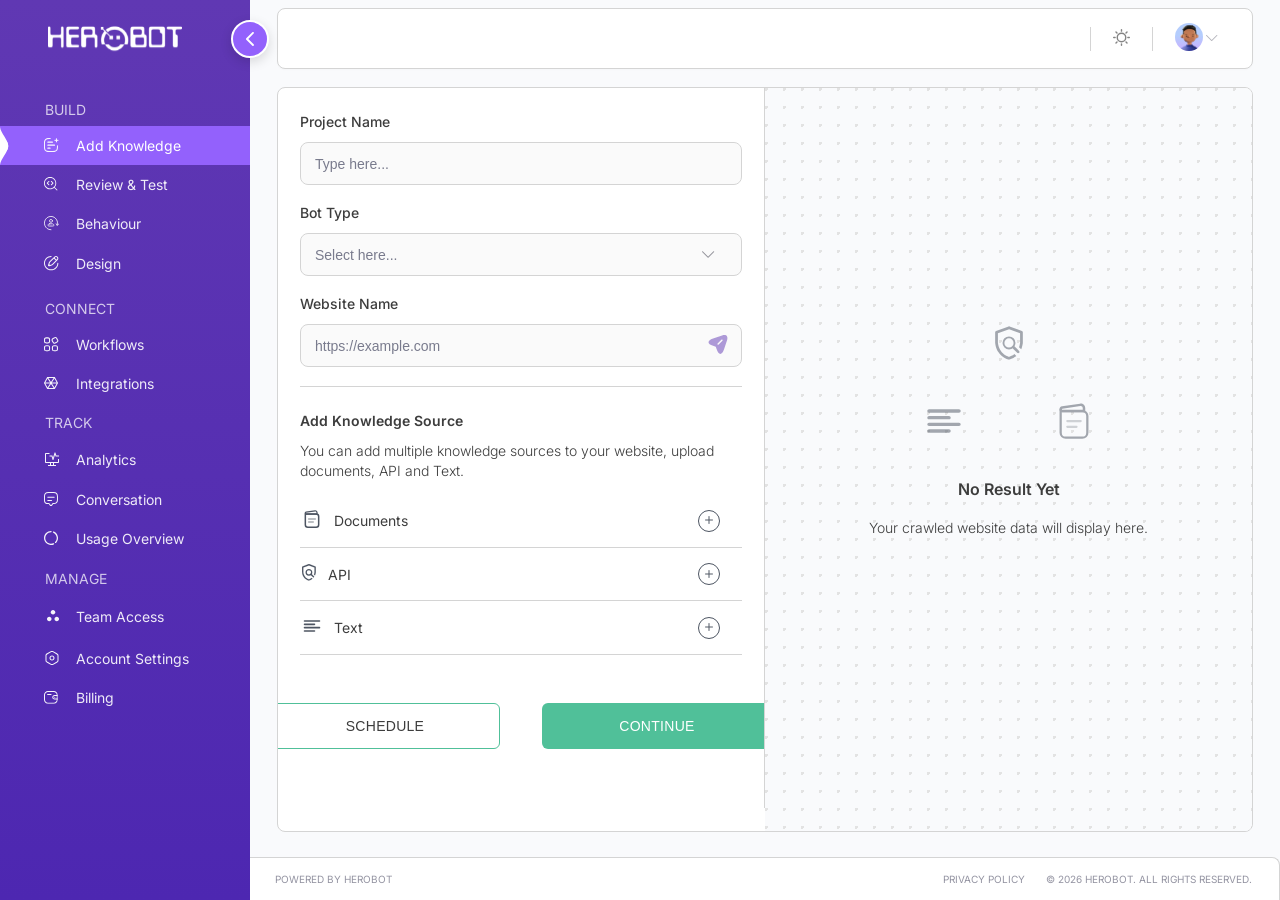
==== commit bd7afed3: "inter font update font link update on all html file" ====
--- a/dashboard/add-knowledge.html
+++ b/dashboard/add-knowledge.html
@@ -6,7 +6,7 @@
   <title>Herobot Add Knowledge</title>
   <link rel="preconnect" href="https://fonts.googleapis.com">
   <link rel="preconnect" href="https://fonts.gstatic.com" crossorigin>
-  <link href="https://fonts.googleapis.com/css2?family=Intel+One+Mono:wght@400;500;700&display=swap" rel="stylesheet">
+  <link href="https://fonts.googleapis.com/css2?family=Inter:ital,opsz,wght@0,14..32,100..900;1,14..32,100..900&display=swap" rel="stylesheet">
   <link rel="stylesheet" href="https://cdn.jsdelivr.net/npm/bootstrap-icons@1.13.1/font/bootstrap-icons.min.css">
   <link rel="stylesheet" href="source/style.css">
 </head>
--- a/dashboard/source/style.css
+++ b/dashboard/source/style.css
@@ -1,1627 +1,2105 @@
-:root {
-	--font-body: 'Inter', sans-serif;
-	--font-display: 'Inter', sans-serif;
-	--sidebar: #6038B3;
-	--sidebar-dark: #4d27b1;
-	--sidebar-light: #7e5ae7;
-	--accent: #9361FC;
-	--page-bg: #F9FAFC;
-	--panel: #ffffff;
-	--panel-soft: #fafafa;
-	--text: #3d3d3d;
-	--muted: #797B8D;
-	--border: #d4d4d4;
-	--border-body: #d4d4d4;
-	--success: #50C099;
-	--success-dark: #45b288;
-	--shadow: 0 10px 24px rgba(21, 16, 38, 0.06);
-	--radius: 10px;
-}
-
-* {
-	box-sizing: border-box;
-	margin: 0;
-	padding: 0;
-}
-
-a,
-button,
-input,
-select {
-	transition: all 0.22s ease;
-}
-
-button {
-	cursor: pointer;
-}
-
-.sidebar-menu {
-	list-style: none;
-	margin: 0;
-	padding: 0;
-}
-
-.sidebar-menu li {
-	list-style: none;
-}
-
-body {
-	font-family: var(--font-body);
-	background: var(--page-bg);
-	color: var(--text);
-	min-height: 100vh;
-}
-
-.app {
-	display: grid;
-	grid-template-columns: 250px 1fr;
-	min-height: 100vh;
-	transition: grid-template-columns 220ms ease;
-}
-
-.app.sidebar-collapsed {
-	grid-template-columns: 84px 1fr;
-}
-
-.sidebar {
-	background: linear-gradient(180deg, var(--sidebar) 0%, var(--sidebar-dark) 100%);
-	color: white;
-	padding: 25px 0 16px;
-	position: relative;
-	transition: padding 220ms ease;
-}
-
-.logo-wrap {
-	padding: 0 48px 26px;
-	display: flex;
-	align-items: center;
-	justify-content: space-between;
-}
-
-.logo {
-	display: flex;
-	align-items: center;
-	gap: 10px;
-	font-family: var(--font-display);
-	font-size: 17px;
-	letter-spacing: 0.5px;
-	font-weight: 700;
-}
-
-.logo img {
-	max-width: 145px;
-	object-fit: contain;
-	filter: brightness(0) invert(1);
-}
-
-.logo-icon {
-	display: none;
-	align-items: center;
-	gap: 10px;
-	font-family: var(--font-display);
-	font-size: 17px;
-	letter-spacing: 0.5px;
-	font-weight: 700;
-}
-
-.logo-icon img {
-	max-width: 50px;
-	object-fit: contain;
-	filter: brightness(0) invert(1);
-}
-
-.collapse-btn {
-	width: 38px;
-	height: 38px;
-	position: absolute;
-	right: -19px;
-	z-index: 9;
-	border-radius: 50%;
-	border: 2px solid #fff;
-	display: grid;
-	place-items: center;
-	background: var(--accent);
-	color: white;
-	font-size: 18px;
-	box-shadow: 0 4px 12px rgba(0, 0, 0, 0.14);
-	transition: transform 220ms ease, background 220ms ease;
-}
-
-.app.sidebar-collapsed .logo-wrap {
-	padding-inline: 12px;
-	justify-content: center;
-	flex-direction: column;
-	gap: 10px;
-}
-
-.app.sidebar-collapsed .logo span,
-.app.sidebar-collapsed .nav-title,
-.app.sidebar-collapsed .nav-item .text {
-	display: none;
-}
-
-.app.sidebar-collapsed .nav-item {
-	justify-content: center;
-	padding-inline: 10px;
-}
-
-.app.sidebar-collapsed .nav-item .icon {
-	width: auto;
-	font-size: 16px;
-}
-
-.app.sidebar-collapsed .collapse-btn {
-	transform: rotate(180deg);
-}
-
-
-.nav-section-top {
-	padding: 10px 0 4px;
-}
-
-.nav-title {
-	padding: 0 28px;
-	margin: 12px 0 8px 17px;
-	font-size: 14px;
-	text-transform: uppercase;
-
-	color: rgba(255, 255, 255, 0.74);
-
-}
-
-.nav-item {
-	display: flex;
-	align-items: center;
-	gap: 18px;
-	color: rgba(255, 255, 255, 0.9);
-	text-decoration: none;
-	padding: 11.5px 14px 11.5px 44px;
-	font-size: 14px;
-	position: relative;
-	line-height: 100%;
-}
-
-.nav-item .icon {
-	width: 14px;
-	text-align: center;
-	opacity: 0.95;
-	font-size: 14px;
-}
-
-.nav-item.active {
-	background: #9361FC;
-	color: #fff;
-}
-
-.nav-item.active::before {
-	content: "";
-	position: absolute;
-	left: 0;
-	top: 0;
-	bottom: 0;
-	width: 14px;
-	background-image: url('../images/left-nav-active.svg');
-	background-position: center;
-	background-repeat: no-repeat;
-
-}
-
-.main {
-	display: flex;
-	flex-direction: column;
-	gap: 10px;
-}
-
-.topbar {
-	height: 61px;
-	background: var(--panel);
-	border: 0.5px solid var(--border);
-	border-radius: 8px;
-	box-shadow: 0 1px 2px rgba(0, 0, 0, 0.02);
-	display: flex;
-	align-items: center;
-	justify-content: flex-end;
-	padding: 0 33px;
-	gap: 22px;
-	position: relative;
-	margin: 8px 27px 0px;
-}
-
-.topbar-divider {
-	width: 1px;
-	height: 24px;
-	background: var(--border);
-}
-
-.top-icon {
-	color: #b3b3bb;
-	font-size: 14px;
-	font-weight: bolder;
-}
-
-.avatar-trigger {
-	display: inline-flex;
-	align-items: center;
-	gap: 2px;
-	background: transparent;
-	border-radius: 999px;
-	border: 0;
-	cursor: pointer;
-	position: relative;
-}
-
-.avatar-dropdown {
-	position: absolute;
-	top: calc(100% + 10px);
-	right: 0;
-	width: 190px;
-	background: #fff;
-	border: 1px solid var(--border);
-	border-radius: 10px;
-	box-shadow: 0 14px 30px rgba(37, 24, 78, 0.12);
-	padding: 8px;
-	display: none;
-	z-index: 20;
-}
-
-.avatar-menu.open .avatar-dropdown {
-	display: block;
-}
-
-.dropdown-item {
-	display: flex;
-	align-items: center;
-	gap: 10px;
-	width: 100%;
-	padding: 10px 12px;
-	border-radius: 8px;
-	color: #4d4d55;
-	text-decoration: none;
-	font-size: 14px;
-}
-
-.dropdown-item:hover {
-	background: #f5f3fd;
-	color: var(--sidebar-dark);
-}
-
-.dropdown-divider {
-	height: 1px;
-	background: var(--border);
-	margin: 6px 4px;
-}
-
-.workspace {
-	flex: 1;
-	background: var(--panel);
-	border: 0.5px solid var(--border-body);
-	border-radius: 8px;
-	overflow: hidden;
-	display: grid;
-	grid-template-columns: 1.02fr 1fr;
-	margin: 8px 27px 15px;
-}
-
-.left-pane {
-	padding: 25px 22px 15px;
-	border-right: 0.5px solid var(--border-body);
-}
-
-.field {
-	margin-bottom: 19px;
-}
-
-.label {
-	display: block;
-	margin-bottom: 12px;
-	font-size: 14px;
-	font-weight: 500;
-	color: var(--text);
-}
-
-.addknowSource {
-	font-weight: 600;
-}
-
-.input,
-.select {
-	width: 100%;
-	height: 43px;
-	border: 0.5px solid var(--border-body);
-	border-radius: 8px;
-	background: #FAFAFA;
-	padding: 0 14px;
-	color: var(--text);
-	font-size: 14px;
-	font-weight: 400;
-}
-
-input::placeholder {
-	color: var(--muted);
-}
-
-select {
-	/* Remove default arrow */
-	-webkit-appearance: none;
-	/* Safari and Chrome */
-	-moz-appearance: none;
-	/* Firefox */
-	appearance: none;
-	/* Standard */
-
-	/* For Internet Explorer */
-	&::-ms-expand {
-		display: none;
-	}
-}
-
-.select-wrap {
-	position: relative;
-}
-
-.select-wrap::after {
-	content: '\f282';
-	position: absolute;
-	right: 26px;
-	top: 50%;
-	transform: translateY(-50%);
-	color: #8f8f97;
-	pointer-events: none;
-	font-size: 15px;
-	font-family: 'bootstrap-icons';
-}
-
-.url-wrap {
-	position: relative;
-}
-
-.send {
-	position: absolute;
-	right: 12px;
-	top: 50%;
-	transform: translateY(-50%);
-	color: #9b87d8;
-	font-size: 16px;
-}
-
-.divider {
-	height: 0.5px;
-	background: var(--border);
-	margin: 14px 0 25px;
-}
-
-.section-title {
-	font-size: 22px;
-	font-weight: 600;
-	margin-bottom: 4px;
-}
-
-.section-copy {
-	font-size: 14px;
-	color: var(--text);
-	line-height: 1.45;
-	margin-bottom: 13px;
-	font-weight: 300;
-}
-
-.source-row {
-	display: flex;
-	align-items: center;
-	justify-content: space-between;
-	padding: 15px 2px;
-	border-bottom: 0.5px solid var(--border);
-	font-size: 14px;
-}
-
-.source-row .divSource {
-	display: flex;
-	width: 100%;
-}
-
-.source-left {
-	display: flex;
-	align-items: center;
-	gap: 12px;
-	color: var(--text);
-	font-weight: 400;
-	width: 28%;
-}
-
-.source-middle {
-	display: flex;
-	align-items: center;
-	gap: 12px;
-	color: #334155;
-	font-weight: 500;
-	font-size: 12px;
-}
-
-.source-right {
-	display: flex;
-	align-items: center;
-	gap: 12px;
-	color: #6038B3;
-	font-weight: 700;
-	font-size: 10px;
-	margin-left: 15px;
-}
-
-.source-right a {
-	color: #6038B3;
-}
-
-.plus {
-	width: 22px;
-	height: 22px;
-	border: 1px solid #4D5562;
-	color: #4D5562;
-	border-radius: 50%;
-	display: grid;
-	place-items: center;
-	font-size: 16px;
-	line-height: 1;
-	margin-right: 20px;
-	background: transparent;
-}
-
-.actions {
-	display: flex;
-	gap: 42px;
-	padding-top: 48px;
-	justify-content: center;
-}
-
-.btn {
-	min-width: 230px;
-	height: 46px;
-	border-radius: 6px;
-	font-size: 14px;
-	font-weight: 500;
-	letter-spacing: 0.02em;
-	text-transform: uppercase;
-}
-
-.btn-outline {
-	border: 1px solid #50C099;
-	color: var(--text);
-	background: #fff;
-}
-
-.btn-primary {
-	background: var(--success);
-	color: #fff;
-	border: 1px solid transparent;
-}
-
-.right-pane {
-	background:
-		radial-gradient(circle at 1px 1px, #d4d4d4a8 1.9px, #F9FAFC 0);
-	background-size: 18px 18px;
-	display: grid;
-	place-items: center;
-	position: relative;
-}
-
-.empty {
-	text-align: center;
-	color: #3d3d3d;
-}
-
-.empty-icons {
-	display: flex;
-	align-items: flex-end;
-	justify-content: center;
-	gap: 90px;
-	margin-bottom: 30px;
-	font-size: 34px;
-	color: #a7a7af;
-}
-
-.empty h3 {
-	font-size: 16px;
-	font-weight: 600;
-	color: var(--text);
-	margin-bottom: 20px;
-}
-
-.empty p {
-	font-size: 14px;
-	color: var(--text);
-	margin-bottom: 60px;
-	font-weight: 300;
-}
-
-.footer {
-	display: flex;
-	justify-content: space-between;
-	color: #9494A2;
-	font-size: 10px;
-	font-weight: 400;
-	padding: 15px 27px 15px 25px;
-	text-transform: uppercase;
-	background: #fff;
-	border: 0.5px solid var(--border);
-	border-left: 0;
-	border-bottom: 0;
-	border-radius: 0 8px 0 0;
-}
-
-
-.nav-item:hover {
-	background: #9f74fa;
-	color: #fff;
-}
-
-.collapse-btn:hover {
-	background: #c2a8ff;
-	transform: translateY(-1px);
-}
-
-.top-icon-btn {
-	width: 28px;
-	height: 28px;
-	display: grid;
-	place-items: center;
-	border-radius: 50%;
-	color: #ababb5;
-	text-decoration: none;
-}
-
-.top-icon-btn:hover {
-	background: #f5f4fb;
-	color: var(--sidebar-dark);
-}
-
-.input:hover,
-.select:hover {
-	border-color: #cfcfda;
-	background: #fff;
-}
-
-.input:focus,
-.select:focus {
-	outline: none;
-	border-color: #a78bfa;
-	box-shadow: 0 0 0 3px rgba(167, 139, 250, 0.14);
-	background: #fff;
-}
-
-.source-row {
-	cursor: pointer;
-	transition: background 0.22s ease;
-}
-
-.source-row:hover {
-	background: #faf8ff;
-}
-
-.plus:hover {
-	background: #f2efff;
-	border-color: var(--sidebar-light);
-	color: var(--sidebar-dark);
-	transform: scale(1.05);
-}
-
-.btn:hover {
-	transform: translateY(-1px);
-	box-shadow: 0 10px 18px rgba(69, 57, 116, 0.08);
-}
-
-.btn-outline:hover {
-	background: #eefaf5;
-	border-color: #58b99a;
-	color: #2d5d4e;
-}
-
-.btn-primary:hover {
-	background: var(--success-dark);
-}
-
-/*Modal Popup CSS Start*/
-:root {
-	--bg-modal: rgba(0, 0, 0, .35);
-	--card-modal: #fff;
-	--line-modal: #e6e6e6;
-	--green-modal: #50C099;
-	--green-dark-modal: #35b184;
-	--purple-modal: #6941C6;
-	--shadow-modal: 0 12px 30px rgba(0, 0, 0, .18);
-}
-
-.overlay {
-	position: fixed;
-	inset: 0;
-	background: var(--bg-modal);
-	display: none;
-	place-items: center;
-	padding: 18px;
-}
-
-.show {
-	display: grid;
-}
-
-.modal {
-	width: min(640px, 100%);
-	background: var(--card-modal);
-	border-radius: 18px;
-	box-shadow: var(--shadow-modal);
-	padding: 24px 24px 22px;
-	transform: scale(.98) translateY(4px);
-	opacity: 1;
-	transition: transform .22s ease, opacity .22s ease;
-	position: relative;
-}
-
-.modal.closing {
-	transform: scale(.95) translateY(12px);
-	opacity: 0;
-}
-
-.modal .top {
-	display: flex;
-	align-items: flex-start;
-	justify-content: space-between;
-	gap: 16px;
-	margin-bottom: 6px;
-}
-
-.modal h2 {
-	margin: 0;
-	font-size: 16px;
-	line-height: 28px;
-	color: var(--text);
-	font-weight: 600;
-}
-
-.modal .subtitle {
-	margin: 8px 0 0;
-	color: var(--text);
-	font-size: 14px;
-	font-weight: 400;
-	line-height: 20px;
-}
-
-.modal .close {
-	border: 0;
-	background: transparent;
-	cursor: pointer;
-	padding: 0 2px;
-}
-
-.modal .dropzone {
-	cursor: pointer;
-	margin-top: 18px;
-	border: 1px solid #e5e5e5;
-	border-radius: 12px;
-	min-height: 124px;
-	padding: 18px;
-	display: grid;
-	place-items: center;
-	text-align: center;
-	background: #fff;
-	transition: border-color .18s ease, background .18s ease, box-shadow .18s ease;
-}
-
-.modal .dropzone.dragover {
-	border-color: var(--green-modal);
-	background: #f4fffb;
-	box-shadow: inset 0 0 0 1px rgba(82, 197, 156, .15);
-}
-
-.modal .drop-inner {
-	max-width: 520px;
-	width: 100%;
-}
-
-.modal .icon-wrap {
-	width: 46px;
-	height: 46px;
-	margin: 0 auto 10px;
-	border-radius: 50%;
-	background: #fafafa;
-	display: grid;
-	place-items: center;
-	color: #666;
-	box-shadow: 0 0 0 6px rgba(0, 0, 0, .02);
-}
-
-.modal .icon-wrap svg {
-	width: 24px;
-	height: 24px;
-}
-
-.modal .upload-text {
-	font-size: 14px;
-	color: var(--text);
-	margin: 0;
-	font-weight: 400;
-}
-
-.modal .upload-link {
-	color: var(--purple-modal);
-	font-weight: 600;
-	cursor: pointer;
-	font-size: 14px;
-	line-height: 20px;
-}
-
-.modal .formats {
-	margin-top: 6px;
-	font-size: 12px;
-	line-height: 18px;
-	color: var(--text);
-	font-weight: 400;
-}
-
-.modal input[type="file"] {
-	display: none;
-}
-
-.modal .file-list {
-	margin-top: 14px;
-	display: grid;
-	gap: 10px;
-}
-
-.modal .file-item {
-	display: grid;
-	grid-template-columns: 36px 1fr auto;
-	align-items: center;
-	gap: 12px;
-	padding: 10px 12px;
-	border: 1px solid var(--line-modal);
-	border-radius: 12px;
-	background: #fff;
-}
-
-.modal .file-icon {
-	width: 36px;
-	height: 36px;
-	border-radius: 10px;
-	background: #f4f6f8;
-	display: grid;
-	place-items: center;
-	color: #666;
-	font-size: 14px;
-	font-weight: 700;
-	text-transform: uppercase;
-}
-
-.modal .file-meta {
-	min-width: 0;
-}
-
-.modal .file-name {
-	font-size: 14px;
-	color: #3c3c3c;
-	white-space: nowrap;
-	overflow: hidden;
-	text-overflow: ellipsis;
-}
-
-.modal .file-size {
-	font-size: 12px;
-	color: var(--muted);
-	margin-top: 2px;
-}
-
-.modal .remove {
-	border: 0;
-	background: #f4f4f4;
-	color: #777;
-	width: 28px;
-	height: 28px;
-	border-radius: 50%;
-	cursor: pointer;
-	font-size: 18px;
-	line-height: 1;
-}
-
-.modal .progress-wrap {
-	display: none;
-	margin-top: 14px;
-	padding: 12px;
-	border: 1px solid var(--line-modal);
-	border-radius: 12px;
-}
-
-.modal .progress-label {
-	display: flex;
-	justify-content: space-between;
-	color: #666;
-	font-size: 13px;
-	margin-bottom: 8px;
-}
-
-.modal .bar {
-	width: 100%;
-	height: 10px;
-	background: #eef1f4;
-	border-radius: 999px;
-	overflow: hidden;
-}
-
-.modal .bar>span {
-	display: block;
-	height: 100%;
-	width: 0%;
-	border-radius: 999px;
-	background: linear-gradient(90deg, var(--green-modal), var(--green-dark-modal));
-	transition: width .16s linear;
-}
-
-.modal .success {
-	display: none;
-	margin-top: 14px;
-	padding: 12px 14px;
-	background: #eefaf3;
-	border: 1px solid #cfeedd;
-	color: #2c7a52;
-	border-radius: 12px;
-	font-size: 14px;
-}
-
-.modal .actions {
-	display: grid;
-	grid-template-columns: 1fr 1fr;
-	gap: 12px;
-	margin-top: 18px;
-	padding-top: 0;
-}
-
-.modal .btn {
-	height: 44px;
-	border-radius: 8px;
-	font-weight: 600;
-	font-size: 16px;
-	cursor: pointer;
-	border: 1px solid transparent;
-	min-width: 290px;
-}
-
-.modal .cancel {
-	background: #fff;
-	color: var(--text);
-	border-color: #50C099;
-}
-
-.modal .upload {
-	background: var(--green-modal);
-	color: #fff;
-}
-
-.modal .upload:disabled {
-	opacity: .7;
-	cursor: not-allowed;
-}
-
-@media (max-width: 560px) {
-	.modal {
-		padding: 20px 16px 16px;
-		border-radius: 14px;
-	}
-
-	.modal .actions {
-		grid-template-columns: 1fr;
-	}
-}
-
-
-/* New Modals Start */
-/* ─────────────────────────────────────────────
-        modal-extras.css
-        Append these rules into your source/style.css
-        (or link this file separately in index.html)
-      ───────────────────────────────────────────── */
-
-/* Shared field wrapper */
-.modal-field {
-	display: flex;
-	flex-direction: column;
-	gap: 8px;
-	margin-bottom: 18px;
-}
-
-/* Field label */
-.modal-label {
-	font-size: 14px;
-	font-weight: 500;
-	color: #3d3d3d;
-	line-height: 20px;
-}
-
-.modal-label .optional {
-	font-weight: 400;
-	color: #999;
-	font-size: 12px;
-}
-
-/* Text input */
-.modal-input {
-	width: 100%;
-	padding: 12px 14px;
-	border: 0.5px solid #d4d4d4;
-	border-radius: 8px;
-	font-size: 16px;
-	color: #737373;
-	background: #fafafa;
-	outline: none;
-	transition: border-color 0.2s;
-	box-sizing: border-box;
-	line-height: 24px;
-}
-
-.modal-input:focus {
-	border-color: #a78bfa;
-	background: #fff;
-}
-
-.modal-input::placeholder {
-	color: #bbb;
-}
-
-/* Textarea */
-.modal-textarea {
-	width: 100%;
-	min-height: 140px;
-	padding: 12px 14px;
-	border: 0.5px solid #d4d4d4;
-	border-radius: 10px;
-	font-size: 16px;
-	color: #737373;
-	background: #fafafa;
-	outline: none;
-	resize: vertical;
-	transition: border-color 0.2s;
-	box-sizing: border-box;
-	font-family: inherit;
-	line-height: 24px;
-}
-
-.modal-textarea:focus {
-	border-color: #a78bfa;
-	background: #fff;
-}
-
-.modal-textarea::placeholder {
-	color: #bbb;
-}
-
-/* Character counter */
-.char-count {
-	font-size: 12px;
-	color: #999;
-	text-align: left;
-	margin-top: 4px;
-}
-
-/* Select wrapper */
-.modal-select-wrap {
-	position: relative;
-}
-
-.modal-select-wrap::after {
-	content: '▾';
-	position: absolute;
-	right: 14px;
-	top: 50%;
-	transform: translateY(-50%);
-	color: #888;
-	pointer-events: none;
-}
-
-.modal-select {
-	width: 100%;
-	padding: 12px 14px;
-	border: 1.5px solid #e0e0e0;
-	border-radius: 10px;
-	font-size: 14px;
-	color: #1a1a1a;
-	background: #fafafa;
-	outline: none;
-	appearance: none;
-	cursor: pointer;
-	transition: border-color 0.2s;
-	box-sizing: border-box;
-}
-
-.modal-select:focus {
-	border-color: #a78bfa;
-}
-
-/* Modal action buttons row */
-.modal-actions {
-	display: flex;
-	gap: 12px;
-	margin-top: 8px;
-}
-
-
-/*Modal Popup CSS End*/
-
-
-@media (max-width: 980px) {
-	.app {
-		grid-template-columns: 80px 1fr;
-	}
-
-	.logo span,
-	.nav-title,
-	.nav-item span.text {
-		display: none;
-	}
-
-	.logo-wrap {
-		justify-content: center;
-	}
-
-	.collapse-btn {
-		display: none;
-	}
-
-	.nav-item {
-		justify-content: center;
-		padding-inline: 10px;
-	}
-
-	.workspace {
-		grid-template-columns: 1fr;
-	}
-
-	.left-pane {
-		border-right: 0;
-		border-bottom: 1px solid var(--border);
-	}
-
-	.actions {
-		gap: 16px;
-		flex-wrap: wrap;
-	}
-}
-
-@media (max-width: 700px) {
-	.app {
-		grid-template-columns: 1fr;
-	}
-
-	.sidebar {
-		display: none;
-	}
-
-	.main {
-		padding: 8px;
-	}
-
-	.workspace {
-		border-radius: 10px;
-	}
-
-	.actions {
-		flex-direction: column;
-	}
-
-	.btn {
-		width: 100%;
-		min-width: 0;
-	}
-
-	.empty h3 {
-		font-size: 22px;
-	}
-
-	.empty p {
-		font-size: 14px;
-	}
-
-	.footer {
-		flex-direction: column;
-		gap: 6px;
-	}
-}
-
-/* CSS for add-knowledge-filled screen Start */
-.card {
-	width: 439px;
-	height: 348px;
-	padding: 0 0 0 0;
-	background: var(--bg);
-	overflow: hidden;
-}
-
-.card .header {
-	display: flex;
-	align-items: flex-end;
-	justify-content: space-between;
-	padding: 0 0 8px 0;
-	margin: 0 0 8px 0;
-	font-size: 14px;
-	font-weight: 500;
-	color: #3D3D3D;
-	line-height: 1;
-}
-
-.card .header .count {
-	font-size: 14px;
-	font-weight: 500;
-	color: #3d3d3d;
-	font-style: italic;
-}
-
-.panel {
-	border: 1px dashed #d9dde1;
-	border-radius: 8px;
-	padding: 12px 20px;
-	background: #fff;
-	height: 209px;
-	overflow: auto;
-}
-
-.panel .row {
-	height: 35px;
-	display: flex;
-	align-items: center;
-	justify-content: space-between;
-	padding: 0 12px 0 16px;
-	border-bottom: 1px solid #e5e8eb;
-	font-size: 14px;
-	font-weight: 400;
-	color: #3d3d3d;
-	background: #fff;
-}
-
-.row:last-child {
-	border-bottom: none;
-}
-
-.row .right {
-	font-size: 16px;
-	display: inline-flex;
-	align-items: center;
-	justify-content: center;
-	width: 22px;
-	height: 22px;
-}
-
-.spinner {
-	color: #9aa0a6;
-	animation: spin 1.2s linear infinite;
-}
-
-.ok {
-	color: var(--green);
-}
-
-.fail {
-	color: var(--red);
-}
-
-@keyframes spin {
-	from {
-		transform: rotate(0deg);
-	}
-
-	to {
-		transform: rotate(360deg);
-	}
-}
-
-.cardFooter {
-	padding: 10px 0 0 0;
-	font-size: 14px;
-	color: #3d3d3d;
-	line-height: 1.15;
-	font-style: italic;
-	font-weight: 300;
-}
-
-.cardFooter .bullet {
-	font-size: 16px;
-	vertical-align: middle;
-	margin-right: 6px;
-	color: #7a7a7a;
-	font-style: normal;
-}
-
-.cardFooter .italic {
-	font-style: italic;
-}
-
-.bulletLeft {
-	padding-left: 15px;
-}
-
-.bi-check-circle-fill::before {
-	color: #50C099;
-}
-
-.bi-x-circle-fill::before {
-	color: #C71D1D;
-}
-
-.topbar-left {
-	display: flex;
-	width: 100%;
-	margin-left: -14px;
-}
-
-.bot-selector {
-	border: 1px solid #d4d4d4;
-	padding: 10px;
-	border-radius: 8px;
-	align-items: center;
-	justify-content: space-between;
-	display: flex;
-	gap: 8px;
-	font-size: 16px;
-	font-weight: 500;
-	color: #3D3D3D;
-	width: 240px;
-	cursor: pointer;
-}
-
-.bot-selector img {
-	width: 20px;
-}
-
-.leftIconLogo {
-	display: flex;
-	gap: 8px;
-}
-
-/* CSS for add-knowledge-filled screen End */
-
-/* Review section css start here */
-.review-section select {
-  -webkit-appearance: auto;
-  -moz-appearance: auto;
-  appearance: auto;
-}
-.review-section .left,
-.review-section .right {
-  padding: 20px;
-}
-.review-section .left {
-  background: #fff;
-  border-right: 1px solid #e7e7ee;
-}
-.review-section .stats {
-  display: flex;
-  grid-template-columns: repeat(3, 1fr);
-  gap: 102px;
-  border: 0.5px solid #D4D4D4;
-  border-radius: 8px;
-  opacity: 0.5;
-  padding: 21px 40px 13px;
-  margin-bottom: 20px;
-}
-.review-section .stat {
-  text-align: center;
-}
-.review-section .stat label {
-  display: block;
-  font-size: 10px;
-  color: #3D3D3D;
-  line-height: 14px;
-  margin-bottom: 12px;
-  text-transform: uppercase;
-  letter-spacing: 0;
-}
-.review-section .stat strong {
-  font-size: 30px;
-  color: #6038B3;
-  font-weight: 400;
-}
-.review-section .toolbar {
-  display: flex;
-  align-items: center;
-  justify-content: space-between;
-  gap: 12px;
-  margin-bottom: 14px;
-  padding: 8px;
-  background-color: #F9F9FA;
-}
-.review-section .actions {
-  display: flex;
-  flex-wrap: wrap;
-  gap: 12px;
-  align-items: center;
-  padding-top: 0;
-}
-.review-section .btn-review {
-  border: 0.5px solid #D4D4D4;
-  background: #fff;
-  border-radius: 8px;
-  padding: 0 10px;
-  font-size: 12px;
-  line-height: 31px;
-  font-weight: 500;
-  cursor: pointer;
-  color: #3D3D3D;
-  text-transform: uppercase;
-}
-.review-section .btn-review:hover {
-  background: #f8f8fc;
-}
-.review-section .icon-btn {
-  width: 38px;
-  height: 32px;
-  display: inline-flex;
-  align-items: center;
-  justify-content: center;
-  padding: 0;
-}
-.review-section .list-head {
-  display: flex;
-  align-items: center;
-  justify-content: space-between;
-  padding: 10px 0 16px;
-  border-bottom: 1px solid #ececf3;
-  margin-bottom: 6px;
-  font-size: 14px;
-}
-.review-section .select-all {
-  display: flex;
-  align-items: center;
-  gap: 10px;
-}
-.review-section .select-all input,
-.review-section .item input {
-  width: 18px;
-  height: 18px;
-  accent-color: #6a4cc7;
-  cursor: pointer;
-}
-.review-section .sort {
-  color: #555;
-  display: flex;
-  align-items: center;
-  gap: 8px;
-}
-.review-section .row {
-  display: grid;
-  grid-template-columns: 28px 1fr auto auto;
-  gap: 12px;
-  align-items: start;
-  padding: 16px 0;
-  border-bottom: 1px solid #ececf3;
-}
-.review-section .item-title {
-  font-size: 16px;
-  margin: 0 0 4px;
-  color: #333;
-}
-.review-section .item-url {
-  font-size: 13px;
-  color: #6d6d78;
-}
-.review-section .row-actions {
-  position: relative;
-  display: flex;
-  align-items: center;
-  gap: 14px;
-  color: #777;
-  padding-top: 3px;
-}
-.review-section .dots-btn {
-  border: none;
-  background: transparent;
-  cursor: pointer;
-  font-size: 20px;
-  color: #666;
-  padding: 0 6px;
-  line-height: 1;
-}
-.review-section .dropdown-menu {
-  position: absolute;
-  top: 28px;
-  right: 0;
-  min-width: 120px;
-  background: #fff;
-  border: 1px solid #e0e0ea;
-  border-radius: 10px;
-  box-shadow: 0 10px 25px rgba(0, 0, 0, 0.12);
-  display: none;
-  overflow: hidden;
-  z-index: 50;
-}
-.review-section .dropdown-menu.open {
-  display: block;
-}
-.review-section .dropdown-menu button {
-  width: 100%;
-  border: none;
-  background: #fff;
-  padding: 10px 12px;
-  text-align: left;
-  cursor: pointer;
-  font-size: 14px;
-  color: #333;
-}
-.review-section .dropdown-menu button:hover {
-  background: #f4f4fb;
-}
-.review-section .caret-btn {
-  border: none;
-  background: transparent;
-  cursor: pointer;
-  font-size: 18px;
-  color: #666;
-  width: 28px;
-  height: 28px;
-  display: grid;
-  place-items: center;
-}
-.review-section .details {
-  grid-column: 2 / -1;
-  overflow: hidden;
-  max-height: 0;
-  opacity: 0;
-  transform: translateY(-6px);
-  transition: max-height 0.25s ease, opacity 0.25s ease, transform 0.25s ease;
-  color: #555;
-  font-size: 14px;
-  line-height: 1.5;
-  background: #fafafe;
-  border-radius: 10px;
-  padding: 0 14px;
-}
-.review-section .row.open .details {
-  max-height: 120px;
-  opacity: 1;
-  transform: translateY(0);
-  padding: 12px 14px;
-  margin-top: 10px;
-}
-.review-section .pagination {
-  display: flex;
-  justify-content: space-between;
-  align-items: center;
-  padding-top: 16px;
-  color: #666;
-  font-size: 14px;
-}
-.review-section .pager {
-  display: flex;
-  gap: 8px;
-  align-items: center;
-}
-.review-section .page-btn {
-  width: 34px;
-  height: 34px;
-  border: 1px solid #e0e0ea;
-  background: #fff;
-  border-radius: 8px;
-  cursor: pointer;
-}
-.review-section .right {
-  background: radial-gradient(circle at 1px 1px, #eaeaf2 1px, transparent 0);
-  background-size: 22px 22px;
-  position: relative;
-}
-.review-section .right h2 {
-  margin: 0 0 18px;
-  font-size: 22px;
-  color: #3c3c3c;
-}
-.review-section .chat {
-  position: absolute;
-  right: 44px;
-  bottom: 20px;
-  width: 340px;
-  background: #fff;
-  border-radius: 18px;
-  box-shadow: 0 10px 35px rgba(0, 0, 0, 0.12);
-  overflow: hidden;
-  transition: opacity 0.2s ease, transform 0.2s ease;
-}
-.review-section .chat.closed {
-  opacity: 0;
-  transform: translateY(12px) scale(0.96);
-  pointer-events: none;
-}
-.review-section .chat-head {
-  background: linear-gradient(90deg, #6a3fd3, #63c4ad);
-  color: #fff;
-  padding: 16px;
-  display: flex;
-  align-items: center;
-  gap: 12px;
-}
-.review-section .avatar {
-  width: 38px;
-  height: 38px;
-  border-radius: 50%;
-  background: rgba(255, 255, 255, 0.2);
-  display: grid;
-  place-items: center;
-  font-weight: bold;
-}
-.review-section .chat-title {
-  font-weight: 700;
-  margin-bottom: 2px;
-}
-.review-section .chat-sub {
-  font-size: 12px;
-  opacity: 0.9;
-}
-.review-section .chat-body {
-  padding: 16px;
-  min-height: 240px;
-}
-.review-section .bubble {
-  display: inline-block;
-  background: #f4f4f7;
-  border-radius: 10px;
-  padding: 12px 14px;
-  font-size: 14px;
-  color: #444;
-  margin-bottom: 16px;
-}
-.review-section .chat-actions {
-  display: flex;
-  gap: 10px;
-  flex-wrap: wrap;
-  padding: 0 16px 16px;
-}
-.review-section .pill {
-  border: 1px solid #e1e1ea;
-  background: #fff;
-  border-radius: 999px;
-  padding: 10px 16px;
-  font-size: 13px;
-  cursor: pointer;
-  color: #444;
-}
-.review-section .chat-input {
-  border-top: 1px solid #ececf3;
-  padding: 14px 16px;
-  display: flex;
-  gap: 10px;
-  align-items: center;
-}
-.review-section .chat-input input {
-  flex: 1;
-  border: 1px solid #e1e1ea;
-  border-radius: 999px;
-  padding: 12px 16px;
-  outline: none;
-}
-.review-section .send-chat {
-  width: 38px;
-  height: 38px;
-  border-radius: 50%;
-  border: none;
-  background: #6a4cc7;
-  color: #fff;
-  cursor: pointer;
-}
-.review-section .fab {
-  position: absolute;
-  right: 18px;
-  bottom: 18px;
-  width: 56px;
-  height: 56px;
-  border-radius: 50%;
-  border: none;
-  background: #6a4cc7;
-  color: #fff;
-  font-size: 20px;
-  cursor: pointer;
-  box-shadow: 0 10px 25px rgba(106, 76, 199, 0.35);
-}
-
-
-@media (max-width: 980px) {
-  .review-section .app {
-    grid-template-columns: 1fr;
-  }
-  .review-section .chat {
-    position: relative;
-    right: auto;
-    top: auto;
-    width: 100%;
-    margin-top: 20px;
-  }
-}
-/* REview section end here */
+:root {
+	--font-body: 'Inter', sans-serif;
+	--font-display: 'Inter', sans-serif;
+	--sidebar: #6038B3;
+	--sidebar-dark: #4d27b1;
+	--sidebar-light: #7e5ae7;
+	--accent: #9361FC;
+	--page-bg: #F9FAFC;
+	--panel: #ffffff;
+	--panel-soft: #fafafa;
+	--text: #3d3d3d;
+	--muted: #797B8D;
+	--border: #d4d4d4;
+	--border-body: #d4d4d4;
+	--success: #50C099;
+	--success-dark: #45b288;
+	--shadow: 0 10px 24px rgba(21, 16, 38, 0.06);
+	--radius: 10px;
+}
+
+* {
+	box-sizing: border-box;
+	margin: 0;
+	padding: 0;
+}
+
+a,
+button,
+input,
+select {
+	transition: all 0.22s ease;
+}
+
+button {
+	cursor: pointer;
+}
+
+.sidebar-menu {
+	list-style: none;
+	margin: 0;
+	padding: 0;
+}
+
+.sidebar-menu li {
+	list-style: none;
+}
+
+body {
+	font-family: var(--font-body);
+	background: var(--page-bg);
+	color: var(--text);
+	min-height: 100vh;
+}
+
+.app {
+	display: grid;
+	grid-template-columns: 250px 1fr;
+	min-height: 100vh;
+	transition: grid-template-columns 220ms ease;
+}
+
+.app.sidebar-collapsed {
+	grid-template-columns: 84px 1fr;
+}
+
+.sidebar {
+	background: linear-gradient(180deg, var(--sidebar) 0%, var(--sidebar-dark) 100%);
+	color: white;
+	padding: 25px 0 16px;
+	position: relative;
+	transition: padding 220ms ease;
+}
+
+.logo-wrap {
+	padding: 0 48px 26px;
+	display: flex;
+	align-items: center;
+	justify-content: space-between;
+}
+
+.logo {
+	display: flex;
+	align-items: center;
+	gap: 10px;
+	font-family: var(--font-display);
+	font-size: 17px;
+	letter-spacing: 0.5px;
+	font-weight: 700;
+}
+
+.logo img {
+	max-width: 145px;
+	object-fit: contain;
+	filter: brightness(0) invert(1);
+}
+
+.logo-icon {
+	display: none;
+	align-items: center;
+	gap: 10px;
+	font-family: var(--font-display);
+	font-size: 17px;
+	letter-spacing: 0.5px;
+	font-weight: 700;
+}
+
+.logo-icon img {
+	max-width: 50px;
+	object-fit: contain;
+	filter: brightness(0) invert(1);
+}
+
+.collapse-btn {
+	width: 38px;
+	height: 38px;
+	position: absolute;
+	right: -19px;
+	z-index: 9;
+	border-radius: 50%;
+	border: 2px solid #fff;
+	display: grid;
+	place-items: center;
+	background: var(--accent);
+	color: white;
+	font-size: 18px;
+	box-shadow: 0 4px 12px rgba(0, 0, 0, 0.14);
+	transition: transform 220ms ease, background 220ms ease;
+}
+
+.app.sidebar-collapsed .logo-wrap {
+	padding-inline: 12px;
+	justify-content: center;
+	flex-direction: column;
+	gap: 10px;
+}
+
+.app.sidebar-collapsed .logo span,
+.app.sidebar-collapsed .nav-title,
+.app.sidebar-collapsed .nav-item .text {
+	display: none;
+}
+
+.app.sidebar-collapsed .nav-item {
+	justify-content: center;
+	padding-inline: 10px;
+}
+
+.app.sidebar-collapsed .nav-item .icon {
+	width: auto;
+	font-size: 16px;
+}
+
+.app.sidebar-collapsed .collapse-btn {
+	transform: rotate(180deg);
+}
+
+
+.nav-section-top {
+	padding: 10px 0 4px;
+}
+
+.nav-title {
+	padding: 0 28px;
+	margin: 12px 0 8px 17px;
+	font-size: 14px;
+	text-transform: uppercase;
+
+	color: rgba(255, 255, 255, 0.74);
+
+}
+
+.nav-item {
+	display: flex;
+	align-items: center;
+	gap: 18px;
+	color: rgba(255, 255, 255, 0.9);
+	text-decoration: none;
+	padding: 11.5px 14px 11.5px 44px;
+	font-size: 14px;
+	position: relative;
+	line-height: 100%;
+}
+
+.nav-item .icon {
+	width: 14px;
+	text-align: center;
+	opacity: 0.95;
+	font-size: 14px;
+}
+
+.nav-item.active {
+	background: #9361FC;
+	color: #fff;
+}
+
+.nav-item.active::before {
+	content: "";
+	position: absolute;
+	left: 0;
+	top: 0;
+	bottom: 0;
+	width: 14px;
+	background-image: url('../images/left-nav-active.svg');
+	background-position: center;
+	background-repeat: no-repeat;
+
+}
+
+.main {
+	display: flex;
+	flex-direction: column;
+	gap: 10px;
+	overflow: auto;
+}
+
+.topbar {
+	height: 61px;
+	background: var(--panel);
+	border: 0.5px solid var(--border);
+	border-radius: 8px;
+	box-shadow: 0 1px 2px rgba(0, 0, 0, 0.02);
+	display: flex;
+	align-items: center;
+	justify-content: flex-end;
+	padding: 0 33px;
+	gap: 22px;
+	position: relative;
+	margin: 8px 27px 0px;
+}
+
+.topbar-divider {
+	width: 1px;
+	height: 24px;
+	background: var(--border);
+}
+
+.top-icon {
+	color: #b3b3bb;
+	font-size: 14px;
+	font-weight: bolder;
+}
+
+.avatar-trigger {
+	display: inline-flex;
+	align-items: center;
+	gap: 2px;
+	background: transparent;
+	border-radius: 999px;
+	border: 0;
+	cursor: pointer;
+	position: relative;
+}
+
+.avatar-dropdown {
+	position: absolute;
+	top: calc(100% + 10px);
+	right: 0;
+	width: 190px;
+	background: #fff;
+	border: 1px solid var(--border);
+	border-radius: 10px;
+	box-shadow: 0 14px 30px rgba(37, 24, 78, 0.12);
+	padding: 8px;
+	display: none;
+	z-index: 20;
+}
+
+.avatar-menu.open .avatar-dropdown {
+	display: block;
+}
+
+.dropdown-item {
+	display: flex;
+	align-items: center;
+	gap: 10px;
+	width: 100%;
+	padding: 10px 12px;
+	border-radius: 8px;
+	color: #4d4d55;
+	text-decoration: none;
+	font-size: 14px;
+}
+
+.dropdown-item:hover {
+	background: #f5f3fd;
+	color: var(--sidebar-dark);
+}
+
+.dropdown-divider {
+	height: 1px;
+	background: var(--border);
+	margin: 6px 4px;
+}
+
+.workspace {
+	flex: 1;
+	background: var(--panel);
+	border: 0.5px solid var(--border-body);
+	border-radius: 8px;
+	overflow: hidden;
+	display: flex;
+	grid-template-columns: 1.02fr 1fr;
+	margin: 8px 27px 15px;
+	flex-wrap:wrap;
+}
+
+.left-pane {
+	padding: 25px 22px 15px;
+	border-right: 0.5px solid var(--border-body);
+	width: 50%;
+	overflow: auto;
+    height: 80vh;
+}
+
+.field {
+	margin-bottom: 19px;
+}
+
+.label {
+	display: block;
+	margin-bottom: 12px;
+	font-size: 14px;
+	font-weight: 500;
+	color: var(--text);
+}
+
+.addknowSource {
+	font-weight: 600;
+}
+
+.input,
+.select {
+	width: 100%;
+	height: 43px;
+	border: 0.5px solid var(--border-body);
+	border-radius: 8px;
+	background: #FAFAFA;
+	padding: 0 14px;
+	color: var(--text);
+	font-size: 14px;
+	font-weight: 400;
+}
+
+input::placeholder {
+	color: var(--muted);
+}
+
+select {
+	/* Remove default arrow */
+	-webkit-appearance: none;
+	/* Safari and Chrome */
+	-moz-appearance: none;
+	/* Firefox */
+	appearance: none;
+	/* Standard */
+
+	/* For Internet Explorer */
+	&::-ms-expand {
+		display: none;
+	}
+}
+
+.select-wrap {
+	position: relative;
+}
+
+.select-wrap::after {
+	content: '\f282';
+	position: absolute;
+	right: 26px;
+	top: 50%;
+	transform: translateY(-50%);
+	color: #8f8f97;
+	pointer-events: none;
+	font-size: 15px;
+	font-family: 'bootstrap-icons';
+}
+
+.url-wrap {
+	position: relative;
+}
+
+.send {
+	position: absolute;
+	right: 12px;
+	top: 50%;
+	transform: translateY(-50%);
+	color: #9b87d8;
+	font-size: 16px;
+}
+
+.divider {
+	height: 0.5px;
+	background: var(--border);
+	margin: 14px 0 25px;
+}
+
+.section-title {
+	font-size: 22px;
+	font-weight: 600;
+	margin-bottom: 4px;
+}
+
+.section-copy {
+	font-size: 14px;
+	color: var(--text);
+	line-height: 1.45;
+	margin-bottom: 13px;
+	font-weight: 300;
+}
+
+.source-row {
+	display: flex;
+	align-items: center;
+	justify-content: space-between;
+	padding: 15px 2px;
+	border-bottom: 0.5px solid var(--border);
+	font-size: 14px;
+}
+
+.source-row .divSource {
+	display: flex;
+	width: 100%;
+}
+
+.source-left {
+	display: flex;
+	align-items: center;
+	gap: 12px;
+	color: var(--text);
+	font-weight: 400;
+	width: 28%;
+}
+
+.source-middle {
+	display: flex;
+	align-items: center;
+	gap: 12px;
+	color: #334155;
+	font-weight: 500;
+	font-size: 12px;
+}
+
+.source-right {
+	display: flex;
+	align-items: center;
+	gap: 12px;
+	color: #6038B3;
+	font-weight: 700;
+	font-size: 10px;
+	margin-left: 15px;
+}
+
+.source-right a {
+	color: #6038B3;
+}
+
+.plus {
+	width: 22px;
+	height: 22px;
+	border: 1px solid #4D5562;
+	color: #4D5562;
+	border-radius: 50%;
+	display: grid;
+	place-items: center;
+	font-size: 16px;
+	line-height: 1;
+	margin-right: 20px;
+	background: transparent;
+}
+
+.actions {
+	display: flex;
+	gap: 42px;
+	padding-top: 48px;
+	justify-content: center;
+}
+
+.btn {
+	min-width: 230px;
+	height: 46px;
+	border-radius: 6px;
+	font-size: 14px;
+	font-weight: 500;
+	letter-spacing: 0.02em;
+	text-transform: uppercase;
+}
+
+.btn-outline {
+	border: 1px solid #50C099;
+	color: var(--text);
+	background: #fff;
+}
+
+.btn-primary {
+	background: var(--success);
+	color: #fff;
+	border: 1px solid transparent;
+}
+
+.right-pane {
+	background:
+		radial-gradient(circle at 1px 1px, #d4d4d4a8 1.9px, #F9FAFC 0);
+	background-size: 18px 18px;
+	display: grid;
+	place-items: center;
+	position: relative;
+	width: 50%;
+}
+
+.empty {
+	text-align: center;
+	color: #3d3d3d;
+}
+
+.empty-icons {
+	display: flex;
+	align-items: flex-end;
+	justify-content: center;
+	gap: 90px;
+	margin-bottom: 30px;
+	font-size: 34px;
+	color: #a7a7af;
+}
+
+.empty h3 {
+	font-size: 16px;
+	font-weight: 600;
+	color: var(--text);
+	margin-bottom: 20px;
+}
+
+.empty p {
+	font-size: 14px;
+	color: var(--text);
+	margin-bottom: 60px;
+	font-weight: 300;
+}
+
+.footer {
+	display: flex;
+	justify-content: space-between;
+	color: #9494A2;
+	font-size: 10px;
+	font-weight: 400;
+	padding: 15px 27px 15px 25px;
+	text-transform: uppercase;
+	background: #fff;
+	border: 0.5px solid var(--border);
+	border-left: 0;
+	border-bottom: 0;
+	border-radius: 0 8px 0 0;
+}
+
+
+.nav-item:hover {
+	background: #9f74fa;
+	color: #fff;
+}
+
+.collapse-btn:hover {
+	background: #c2a8ff;
+	transform: translateY(-1px);
+}
+
+.top-icon-btn {
+	width: 28px;
+	height: 28px;
+	display: grid;
+	place-items: center;
+	border-radius: 50%;
+	color: #ababb5;
+	text-decoration: none;
+}
+
+.top-icon-btn:hover {
+	background: #f5f4fb;
+	color: var(--sidebar-dark);
+}
+
+.input:hover,
+.select:hover {
+	border-color: #cfcfda;
+	background: #fff;
+}
+
+.input:focus,
+.select:focus {
+	outline: none;
+	border-color: #a78bfa;
+	box-shadow: 0 0 0 3px rgba(167, 139, 250, 0.14);
+	background: #fff;
+}
+
+.source-row {
+	cursor: pointer;
+	transition: background 0.22s ease;
+}
+
+.source-row:hover {
+	background: #faf8ff;
+}
+
+.plus:hover {
+	background: #f2efff;
+	border-color: var(--sidebar-light);
+	color: var(--sidebar-dark);
+	transform: scale(1.05);
+}
+
+.btn:hover {
+	transform: translateY(-1px);
+	box-shadow: 0 10px 18px rgba(69, 57, 116, 0.08);
+}
+
+.btn-outline:hover {
+	background: #eefaf5;
+	border-color: #58b99a;
+	color: #2d5d4e;
+}
+
+.btn-primary:hover {
+	background: var(--success-dark);
+}
+
+/*Modal Popup CSS Start*/
+:root {
+	--bg-modal: rgba(0, 0, 0, .35);
+	--card-modal: #fff;
+	--line-modal: #e6e6e6;
+	--green-modal: #50C099;
+	--green-dark-modal: #35b184;
+	--purple-modal: #6941C6;
+	--shadow-modal: 0 12px 30px rgba(0, 0, 0, .18);
+}
+
+.overlay {
+	position: fixed;
+	inset: 0;
+	background: var(--bg-modal);
+	display: none;
+	place-items: center;
+	padding: 18px;
+}
+
+.show {
+	display: grid;
+}
+
+.modal {
+	width: min(640px, 100%);
+	background: var(--card-modal);
+	border-radius: 18px;
+	box-shadow: var(--shadow-modal);
+	padding: 24px 24px 22px;
+	transform: scale(.98) translateY(4px);
+	opacity: 1;
+	transition: transform .22s ease, opacity .22s ease;
+	position: relative;
+}
+
+.modal.closing {
+	transform: scale(.95) translateY(12px);
+	opacity: 0;
+}
+
+.modal .top {
+	display: flex;
+	align-items: flex-start;
+	justify-content: space-between;
+	gap: 16px;
+	margin-bottom: 6px;
+}
+
+.modal h2 {
+	margin: 0;
+	font-size: 16px;
+	line-height: 28px;
+	color: var(--text);
+	font-weight: 600;
+}
+
+.modal .subtitle {
+	margin: 8px 0 0;
+	color: var(--text);
+	font-size: 14px;
+	font-weight: 400;
+	line-height: 20px;
+}
+
+.modal .close {
+	border: 0;
+	background: transparent;
+	cursor: pointer;
+	padding: 0 2px;
+}
+
+.modal .dropzone {
+	cursor: pointer;
+	margin-top: 18px;
+	border: 1px solid #e5e5e5;
+	border-radius: 12px;
+	min-height: 124px;
+	padding: 18px;
+	display: grid;
+	place-items: center;
+	text-align: center;
+	background: #fff;
+	transition: border-color .18s ease, background .18s ease, box-shadow .18s ease;
+}
+
+.modal .dropzone.dragover {
+	border-color: var(--green-modal);
+	background: #f4fffb;
+	box-shadow: inset 0 0 0 1px rgba(82, 197, 156, .15);
+}
+
+.modal .drop-inner {
+	max-width: 520px;
+	width: 100%;
+}
+
+.modal .icon-wrap {
+	width: 46px;
+	height: 46px;
+	margin: 0 auto 10px;
+	border-radius: 50%;
+	background: #fafafa;
+	display: grid;
+	place-items: center;
+	color: #666;
+	box-shadow: 0 0 0 6px rgba(0, 0, 0, .02);
+}
+
+.modal .icon-wrap svg {
+	width: 24px;
+	height: 24px;
+}
+
+.modal .upload-text {
+	font-size: 14px;
+	color: var(--text);
+	margin: 0;
+	font-weight: 400;
+}
+
+.modal .upload-link {
+	color: var(--purple-modal);
+	font-weight: 600;
+	cursor: pointer;
+	font-size: 14px;
+	line-height: 20px;
+}
+
+.modal .formats {
+	margin-top: 6px;
+	font-size: 12px;
+	line-height: 18px;
+	color: var(--text);
+	font-weight: 400;
+}
+
+.modal input[type="file"] {
+	display: none;
+}
+
+.modal .file-list {
+	margin-top: 14px;
+	display: grid;
+	gap: 10px;
+}
+
+.modal .file-item {
+	display: grid;
+	grid-template-columns: 36px 1fr auto;
+	align-items: center;
+	gap: 12px;
+	padding: 10px 12px;
+	border: 1px solid var(--line-modal);
+	border-radius: 12px;
+	background: #fff;
+}
+
+.modal .file-icon {
+	width: 36px;
+	height: 36px;
+	border-radius: 10px;
+	background: #f4f6f8;
+	display: grid;
+	place-items: center;
+	color: #666;
+	font-size: 14px;
+	font-weight: 700;
+	text-transform: uppercase;
+}
+
+.modal .file-meta {
+	min-width: 0;
+}
+
+.modal .file-name {
+	font-size: 14px;
+	color: #3c3c3c;
+	white-space: nowrap;
+	overflow: hidden;
+	text-overflow: ellipsis;
+}
+
+.modal .file-size {
+	font-size: 12px;
+	color: var(--muted);
+	margin-top: 2px;
+}
+
+.modal .remove {
+	border: 0;
+	background: #f4f4f4;
+	color: #777;
+	width: 28px;
+	height: 28px;
+	border-radius: 50%;
+	cursor: pointer;
+	font-size: 18px;
+	line-height: 1;
+}
+
+.modal .progress-wrap {
+	display: none;
+	margin-top: 14px;
+	padding: 12px;
+	border: 1px solid var(--line-modal);
+	border-radius: 12px;
+}
+
+.modal .progress-label {
+	display: flex;
+	justify-content: space-between;
+	color: #666;
+	font-size: 13px;
+	margin-bottom: 8px;
+}
+
+.modal .bar {
+	width: 100%;
+	height: 10px;
+	background: #eef1f4;
+	border-radius: 999px;
+	overflow: hidden;
+}
+
+.modal .bar>span {
+	display: block;
+	height: 100%;
+	width: 0%;
+	border-radius: 999px;
+	background: linear-gradient(90deg, var(--green-modal), var(--green-dark-modal));
+	transition: width .16s linear;
+}
+
+.modal .success {
+	display: none;
+	margin-top: 14px;
+	padding: 12px 14px;
+	background: #eefaf3;
+	border: 1px solid #cfeedd;
+	color: #2c7a52;
+	border-radius: 12px;
+	font-size: 14px;
+}
+
+.modal .actions {
+	display: grid;
+	grid-template-columns: 1fr 1fr;
+	gap: 12px;
+	margin-top: 18px;
+	padding-top: 0;
+}
+
+.modal .btn {
+	height: 44px;
+	border-radius: 8px;
+	font-weight: 600;
+	font-size: 16px;
+	cursor: pointer;
+	border: 1px solid transparent;
+	min-width: 290px;
+}
+
+.modal .cancel {
+	background: #fff;
+	color: var(--text);
+	border-color: #50C099;
+}
+
+.modal .upload {
+	background: var(--green-modal);
+	color: #fff;
+}
+
+.modal .upload:disabled {
+	opacity: .7;
+	cursor: not-allowed;
+}
+
+@media (max-width: 560px) {
+	.modal {
+		padding: 20px 16px 16px;
+		border-radius: 14px;
+	}
+
+	.modal .actions {
+		grid-template-columns: 1fr;
+	}
+}
+
+
+/* New Modals Start */
+/* ─────────────────────────────────────────────
+        modal-extras.css
+        Append these rules into your source/style.css
+        (or link this file separately in index.html)
+      ───────────────────────────────────────────── */
+
+/* Shared field wrapper */
+.modal-field {
+	display: flex;
+	flex-direction: column;
+	gap: 8px;
+	margin-bottom: 18px;
+}
+
+/* Field label */
+.modal-label {
+	font-size: 14px;
+	font-weight: 500;
+	color: #3d3d3d;
+	line-height: 20px;
+}
+
+.modal-label .optional {
+	font-weight: 400;
+	color: #999;
+	font-size: 12px;
+}
+
+/* Text input */
+.modal-input {
+	width: 100%;
+	padding: 12px 14px;
+	border: 0.5px solid #d4d4d4;
+	border-radius: 8px;
+	font-size: 16px;
+	color: #737373;
+	background: #fafafa;
+	outline: none;
+	transition: border-color 0.2s;
+	box-sizing: border-box;
+	line-height: 24px;
+}
+
+.modal-input:focus {
+	border-color: #a78bfa;
+	background: #fff;
+}
+
+.modal-input::placeholder {
+	color: #bbb;
+}
+
+/* Textarea */
+.modal-textarea {
+	width: 100%;
+	min-height: 140px;
+	padding: 12px 14px;
+	border: 0.5px solid #d4d4d4;
+	border-radius: 10px;
+	font-size: 16px;
+	color: #737373;
+	background: #fafafa;
+	outline: none;
+	resize: vertical;
+	transition: border-color 0.2s;
+	box-sizing: border-box;
+	font-family: inherit;
+	line-height: 24px;
+}
+
+.modal-textarea:focus {
+	border-color: #a78bfa;
+	background: #fff;
+}
+
+.modal-textarea::placeholder {
+	color: #bbb;
+}
+
+/* Character counter */
+.char-count {
+	font-size: 12px;
+	color: #999;
+	text-align: left;
+	margin-top: 4px;
+}
+
+/* Select wrapper */
+.modal-select-wrap {
+	position: relative;
+}
+
+.modal-select-wrap::after {
+	content: '▾';
+	position: absolute;
+	right: 14px;
+	top: 50%;
+	transform: translateY(-50%);
+	color: #888;
+	pointer-events: none;
+}
+
+.modal-select {
+	width: 100%;
+	padding: 12px 14px;
+	border: 1.5px solid #e0e0e0;
+	border-radius: 10px;
+	font-size: 14px;
+	color: #1a1a1a;
+	background: #fafafa;
+	outline: none;
+	appearance: none;
+	cursor: pointer;
+	transition: border-color 0.2s;
+	box-sizing: border-box;
+}
+
+.modal-select:focus {
+	border-color: #a78bfa;
+}
+
+/* Modal action buttons row */
+.modal-actions {
+	display: flex;
+	gap: 12px;
+	margin-top: 8px;
+}
+
+
+
+
+
+/* ─────────────────────────────────────────────
+   modal-extras.css
+   Append these rules into your source/style.css
+   (or link this file separately in index.html)
+───────────────────────────────────────────── */
+
+/* Shared field wrapper */
+.modal-field {
+  display: flex;
+  flex-direction: column;
+  gap: 8px;
+  margin-bottom: 18px;
+}
+
+/* Field label */
+.modal-label {
+  font-size: 14px;
+  font-weight: 600;
+  color: #1a1a1a;
+}
+
+.modal-label .optional {
+  font-weight: 400;
+  color: #999;
+  font-size: 12px;
+}
+
+/* Text input */
+.modal-input {
+  width: 100%;
+  padding: 12px 14px;
+  border: 1.5px solid #e0e0e0;
+  border-radius: 10px;
+  font-size: 14px;
+  color: #1a1a1a;
+  background: #fafafa;
+  outline: none;
+  transition: border-color 0.2s;
+  box-sizing: border-box;
+}
+
+.modal-input:focus {
+  border-color: #4ecdc4;
+  background: #fff;
+}
+
+.modal-input::placeholder {
+  color: #bbb;
+}
+
+/* Textarea */
+.modal-textarea {
+  width: 100%;
+  min-height: 140px;
+  padding: 12px 14px;
+  border: 1.5px solid #e0e0e0;
+  border-radius: 10px;
+  font-size: 14px;
+  color: #1a1a1a;
+  background: #fafafa;
+  outline: none;
+  resize: vertical;
+  transition: border-color 0.2s;
+  box-sizing: border-box;
+  font-family: inherit;
+  line-height: 1.5;
+}
+
+.modal-textarea:focus {
+  border-color: #4ecdc4;
+  background: #fff;
+}
+
+.modal-textarea::placeholder {
+  color: #bbb;
+}
+
+/* Character counter */
+.char-count {
+  font-size: 12px;
+  color: #999;
+  text-align: left;
+  margin-top: 4px;
+}
+
+/* Select wrapper */
+.modal-select-wrap {
+  position: relative;
+}
+
+.modal-select-wrap::after {
+  content: '▾';
+  position: absolute;
+  right: 14px;
+  top: 50%;
+  transform: translateY(-50%);
+  color: #888;
+  pointer-events: none;
+}
+
+.modal-select {
+  width: 100%;
+  padding: 12px 14px;
+  border: 1.5px solid #e0e0e0;
+  border-radius: 10px;
+  font-size: 14px;
+  color: #1a1a1a;
+  background: #fafafa;
+  outline: none;
+  appearance: none;
+  cursor: pointer;
+  transition: border-color 0.2s;
+  box-sizing: border-box;
+}
+
+.modal-select:focus {
+  border-color: #4ecdc4;
+}
+
+/* Modal action buttons row */
+.modal-actions {
+  display: flex;
+  gap: 12px;
+  margin-top: 8px;
+}
+
+/* ─────────────────────────────────────────────
+   View All Modal Styles
+───────────────────────────────────────────── */
+
+/* Scrollable file list */
+.vf-list {
+  display: flex;
+  flex-direction: column;
+  gap: 0;
+  max-height: 360px;
+  overflow-y: auto;
+  margin-top: 16px;
+  scrollbar-width: thin;
+  scrollbar-color: #e0e0e0 transparent;
+}
+
+.vf-list::-webkit-scrollbar { width: 5px; }
+.vf-list::-webkit-scrollbar-track { background: transparent; }
+.vf-list::-webkit-scrollbar-thumb { background: #e0e0e0; border-radius: 99px; }
+
+/* Each file row */
+.vf-item {
+  display: grid;
+  grid-template-columns: 44px 1fr auto;
+  align-items: center;
+  gap: 14px;
+  padding: 14px 4px;
+  border-bottom: 1px solid #f0f0f0;
+  transition: background 0.15s;
+}
+
+.vf-item:last-child { border-bottom: none; }
+.vf-item:hover { background: #fafafa; border-radius: 8px; }
+
+/* File type badge */
+.vf-icon {
+  width: 44px;
+  height: 44px;
+  border-radius: 10px;
+  display: flex;
+  align-items: center;
+  justify-content: center;
+  font-size: 11px;
+  font-weight: 700;
+  letter-spacing: 0.02em;
+  flex-shrink: 0;
+}
+
+/* File name & meta */
+.vf-meta { min-width: 0; }
+
+.vf-name {
+  font-size: 14px;
+  font-weight: 500;
+  color: #1a1a1a;
+  white-space: nowrap;
+  overflow: hidden;
+  text-overflow: ellipsis;
+  margin-bottom: 3px;
+}
+
+.vf-sub {
+  font-size: 12px;
+  color: #9ca3af;
+}
+
+/* Delete button */
+.vf-delete {
+  background: none;
+  border: none;
+  cursor: pointer;
+  padding: 6px;
+  border-radius: 8px;
+  display: flex;
+  align-items: center;
+  justify-content: center;
+  opacity: 0.55;
+  transition: opacity 0.15s, background 0.15s;
+  flex-shrink: 0;
+}
+
+.vf-delete:hover {
+  opacity: 1;
+  background: #fff1f1;
+}
+
+/* Empty state */
+.vf-empty {
+  text-align: center;
+  color: #9ca3af;
+  font-size: 14px;
+  padding: 40px 20px;
+}
+
+
+/*Modal Popup CSS End*/
+
+
+@media (max-width: 980px) {
+	.app {
+		grid-template-columns: 80px 1fr;
+	}
+
+	.logo span,
+	.nav-title,
+	.nav-item span.text {
+		display: none;
+	}
+
+	.logo-wrap {
+		justify-content: center;
+	}
+
+	.collapse-btn {
+		display: none;
+	}
+
+	.nav-item {
+		justify-content: center;
+		padding-inline: 10px;
+	}
+
+	.workspace {
+		grid-template-columns: 1fr;
+	}
+
+	.left-pane {
+		border-right: 0;
+		border-bottom: 1px solid var(--border);
+		width: 100%;
+	}
+	.right-pane{
+		width: 100%;
+	}
+
+	.actions {
+		gap: 16px;
+		flex-wrap: wrap;
+	}
+}
+
+@media (max-width: 700px) {
+	.app {
+		grid-template-columns: 1fr;
+	}
+
+	.sidebar {
+		display: none;
+	}
+
+	.main {
+		padding: 8px;
+	}
+
+	.workspace {
+		border-radius: 10px;
+	}
+
+	.actions {
+		flex-direction: column;
+	}
+
+	.btn {
+		width: 100%;
+		min-width: 0;
+	}
+
+	.empty h3 {
+		font-size: 22px;
+	}
+
+	.empty p {
+		font-size: 14px;
+	}
+
+	.footer {
+		flex-direction: column;
+		gap: 6px;
+	}
+}
+
+/* CSS for add-knowledge-filled screen Start */
+.card {
+	width: 439px;
+	height: 348px;
+	padding: 0 0 0 0;
+	background: var(--bg);
+	overflow: hidden;
+}
+
+.card .header {
+	display: flex;
+	align-items: flex-end;
+	justify-content: space-between;
+	padding: 0 0 8px 0;
+	margin: 0 0 8px 0;
+	font-size: 14px;
+	font-weight: 500;
+	color: #3D3D3D;
+	line-height: 1;
+}
+
+.card .header .count {
+	font-size: 14px;
+	font-weight: 500;
+	color: #3d3d3d;
+	font-style: italic;
+}
+
+.panel {
+	border: 1px dashed #d9dde1;
+	border-radius: 8px;
+	padding: 12px 20px;
+	background: #fff;
+	height: 209px;
+	overflow: auto;
+}
+
+.panel .row {
+	height: 35px;
+	display: flex;
+	align-items: center;
+	justify-content: space-between;
+	padding: 0 12px 0 16px;
+	border-bottom: 1px solid #e5e8eb;
+	font-size: 14px;
+	font-weight: 400;
+	color: #3d3d3d;
+	background: #fff;
+}
+
+.row:last-child {
+	border-bottom: none;
+}
+
+.row .right {
+	font-size: 16px;
+	display: inline-flex;
+	align-items: center;
+	justify-content: center;
+	width: 22px;
+	height: 22px;
+}
+
+.spinner {
+	color: #9aa0a6;
+	animation: spin 1.2s linear infinite;
+}
+
+.ok {
+	color: var(--green);
+}
+
+.fail {
+	color: var(--red);
+}
+
+@keyframes spin {
+	from {
+		transform: rotate(0deg);
+	}
+
+	to {
+		transform: rotate(360deg);
+	}
+}
+
+.cardFooter {
+	padding: 10px 0 0 0;
+	font-size: 14px;
+	color: #3d3d3d;
+	line-height: 1.15;
+	font-style: italic;
+	font-weight: 300;
+}
+
+.cardFooter .bullet {
+	font-size: 16px;
+	vertical-align: middle;
+	margin-right: 6px;
+	color: #7a7a7a;
+	font-style: normal;
+}
+
+.cardFooter .italic {
+	font-style: italic;
+}
+
+.bulletLeft {
+	padding-left: 15px;
+}
+
+.bi-check-circle-fill::before {
+	color: #50C099;
+}
+
+.bi-x-circle-fill::before {
+	color: #C71D1D;
+}
+
+.topbar-left {
+	display: flex;
+	width: 100%;
+	margin-left: -14px;
+}
+
+.bot-selector {
+	border: 1px solid #d4d4d4;
+	padding: 10px;
+	border-radius: 8px;
+	align-items: center;
+	justify-content: space-between;
+	display: flex;
+	gap: 8px;
+	font-size: 16px;
+	font-weight: 500;
+	color: #3D3D3D;
+	width: 240px;
+	cursor: pointer;
+}
+
+.bot-selector img {
+	width: 20px;
+}
+
+.leftIconLogo {
+	display: flex;
+	gap: 8px;
+}
+
+/* CSS for add-knowledge-filled screen End */
+
+/* Review section css start here */
+.review-section .right-pane{
+	padding: 25px 19px;
+    place-items: normal;
+}
+.review-section .right-pane h2{
+	font-size: 18px;
+	line-height: 28px;
+	font-weight: 600;
+	letter-spacing: 0%;
+}
+.review-section select {
+  -webkit-appearance: auto;
+  -moz-appearance: auto;
+  appearance: auto;
+}
+.review-section .left,
+.review-section .right {
+  padding: 20px;
+}
+.review-section .left {
+  background: #fff;
+  border-right: 1px solid #e7e7ee;
+}
+.review-section .stats {
+  display: flex;
+  grid-template-columns: repeat(3, 1fr);
+  gap: 102px;
+  border: 0.5px solid rgba(212, 212, 212, 0.5);
+  border-radius: 8px;
+  padding: 21px 40px 13px;
+  margin-bottom: 20px;
+}
+.review-section .stat {
+  text-align: center;
+}
+.review-section .stat label {
+  display: block;
+  font-size: 10px;
+  color: #3D3D3D;
+  line-height: 14px;
+  margin-bottom: 12px;
+  text-transform: uppercase;
+  letter-spacing: 0;
+}
+.review-section .stat strong {
+  font-size: 30px;
+  color: #6038B3;
+  font-weight: 400;
+}
+.review-section .toolbar {
+  display: flex;
+  align-items: center;
+  justify-content: space-between;
+  gap: 12px;
+  margin-bottom: 14px;
+  padding: 8px;
+  background-color: #F9F9FA;
+}
+.review-section .actions {
+  display: flex;
+  flex-wrap: wrap;
+  gap: 12px;
+  align-items: center;
+  padding-top: 0;
+}
+.review-section .btn-review {
+  border: 0.5px solid #D4D4D4;
+  background: #fff;
+  border-radius: 8px;
+  padding: 0 10px;
+  font-size: 12px;
+  line-height: 31px;
+  font-weight: 500;
+  cursor: pointer;
+  color: #3D3D3D;
+  text-transform: uppercase;
+}
+.review-section .btn-review:hover {
+  background: #f8f8fc;
+}
+.review-section .icon-btn {
+	width: 38px;
+	height: auto;
+	display: inline-block;
+	vertical-align: middle;
+	line-height: normal;
+	padding: 6px 0px;
+}
+.review-section .list-head {
+  display: flex;
+  align-items: center;
+  justify-content: space-between;
+  padding: 5px 25px 16px 1px;
+  border-bottom: 1px solid #ececf3;
+  margin-bottom: 6px;
+  font-size: 14px;
+}
+.review-section .select-all {
+  display: flex;
+  align-items: center;
+  gap: 12px;
+}
+.review-section .select-all input,
+.review-section .item input,
+.review-section .item-check {
+  width: 20px;
+  height: 20px;
+  accent-color: #6a4cc7;
+  cursor: pointer;
+  border: 1px solid #E4E4E7;
+  border-radius: 4px;
+  opacity: 0.2;
+}
+.review-section .sort {
+  display: flex;
+  align-items: center;
+  font-size: 14px;
+  line-height: 20px;
+  letter-spacing: -0.7px;
+  gap: 14px;
+}
+.review-section #sortSelect,
+.review-section #sortSelect:focus{
+	border: 0;
+	font-size: 14px;
+	line-height: 20px;
+	color: #3d3d3d;
+	outline: none;
+	/* Remove default arrow */
+	-webkit-appearance: none;
+	/* Safari and Chrome */
+	-moz-appearance: none;
+	/* Firefox */
+	appearance: none;
+	/* Standard */
+}
+.review-section #sortSelect::after {
+    content: "\f282";
+    display: inline-block;
+    font-family: bootstrap-icons !important;
+    font-style: normal;
+    font-weight: 400 !important;
+    font-variant: normal;
+    text-transform: none;
+    line-height: 1;
+    vertical-align: -.125em;
+    -webkit-font-smoothing: antialiased;
+
+
+}
+.review-section .row {
+  display: grid;
+  grid-template-columns: 28px 1fr auto auto;
+  gap: 5px;
+  align-items: center;
+  padding: 14px 0;
+  border-bottom: 1px solid #ececf3;
+}
+.review-section .item-title {
+  font-size: 16px;
+  margin: 0 0 4px;
+  line-height: 24px;
+  letter-spacing: 0;
+  font-weight: 500;
+}
+.review-section .item-url {
+  font-size: 13px;
+  color: #6d6d78;
+}
+.review-section .row-actions {
+  position: relative;
+  display: flex;
+  align-items: center;
+  gap: 14px;
+  color: #777;
+  padding-top: 3px;
+}
+.review-section .dots-btn {
+  border: none;
+  background: transparent;
+  cursor: pointer;
+  font-size: 18px;
+  color: #71717B;
+  padding: 0 6px;
+  line-height: 1;
+}
+.review-section .dropdown-menu {
+  position: absolute;
+  top: 28px;
+  right: 0;
+  min-width: 120px;
+  background: #fff;
+  border: 1px solid #e0e0ea;
+  border-radius: 10px;
+  box-shadow: 0 10px 25px rgba(0, 0, 0, 0.12);
+  display: none;
+  overflow: hidden;
+  z-index: 50;
+}
+.review-section .dropdown-menu.open {
+  display: block;
+}
+.review-section .dropdown-menu button {
+  width: 100%;
+  border: none;
+  background: #fff;
+  padding: 10px 12px;
+  text-align: left;
+  cursor: pointer;
+  font-size: 14px;
+  color: #333;
+}
+.review-section .dropdown-menu button:hover {
+  background: #f4f4fb;
+}
+.review-section .caret-btn {
+  border: none;
+  background: transparent;
+  cursor: pointer;
+  font-size: 14px;
+  color: #71717B;
+  width: 28px;
+  height: 28px;
+  display: grid;
+  place-items: center;
+}
+.review-section .details {
+  grid-column: 2 / -1;
+  overflow: hidden;
+  max-height: 0;
+  opacity: 0;
+  transform: translateY(-6px);
+  transition: max-height 0.25s ease, opacity 0.25s ease, transform 0.25s ease;
+  font-size: 14px;
+  line-height: 1.5;
+  background: #fafafe;
+  border-radius: 10px;
+  padding: 0 14px;
+}
+.review-section .row.open .details {
+  max-height: 120px;
+  opacity: 1;
+  transform: translateY(0);
+  padding: 12px 14px;
+  margin-top: 10px;
+}
+.review-section .pagination {
+  display: flex;
+  justify-content: space-between;
+  align-items: center;
+  padding-top: 16px;
+  color: #71717B;
+  font-size: 14px;
+  line-height: 20px;
+  letter-spacing: 0%;
+  margin-bottom: 90px;
+}
+.review-section select#rowsPerPage {
+    border-radius: 8px;
+    border: 1px solid #E4E4E7;
+    padding: 12px 9px;
+	position: relative;
+	outline: none;
+	/* Remove default arrow */
+	-webkit-appearance: none;
+	/* Safari and Chrome */
+	-moz-appearance: none;
+	/* Firefox */
+	appearance: none;
+	/* Standard */
+}
+.review-section select#rowsPerPage::after{
+	content: '\f282';
+    position: absolute;
+    right: 26px;
+    top: 50%;
+    transform: translateY(-50%);
+    color: #8f8f97;
+    pointer-events: none;
+    font-size: 15px;
+    font-family: 'bootstrap-icons';
+}
+.review-section .pager {
+  display: flex;
+  /* gap: 8px; */
+  align-items: center;
+}
+.review-section .page-btn {
+  	width: 34px;
+	height: 34px;
+	border: 1px solid #e0e0ea;
+	background: #fff;
+	border-radius: 8px;
+	cursor: pointer;
+	font-size: 11px;
+	margin: 0 2px;
+}
+.review-section .page-btn:last-child {
+    margin-right: 0;
+}
+.review-section span#pageInfo{
+	margin-right: 13px;
+}
+.review-section .right {
+  background: radial-gradient(circle at 1px 1px, #eaeaf2 1px, transparent 0);
+  background-size: 22px 22px;
+  position: relative;
+}
+.review-section .right h2 {
+  margin: 0 0 18px;
+  font-size: 22px;
+  color: #3c3c3c;
+}
+.review-section .chat {
+  position: absolute;
+  right: 32px;
+  bottom: 97px;
+  width: 300px;
+  background: #fff;
+  border-radius: 18px;
+  box-shadow: 0 10px 35px rgba(0, 0, 0, 0.12);
+  overflow: hidden;
+  transition: opacity 0.2s ease, transform 0.2s ease;
+  padding-bottom: 10px;
+}
+.review-section .chat.closed {
+  opacity: 0;
+  transform: translateY(12px) scale(0.96);
+  pointer-events: none;
+}
+.review-section .chat-head {
+  background: linear-gradient(90deg, #6a3fd3, #63c4ad);
+  color: #fff;
+  padding: 16px;
+  display: flex;
+  align-items: center;
+  gap: 12px;
+}
+.review-section .avatar {
+  width: 36px;
+  height: 36px;
+  border-radius: 50%;
+  background: rgba(255, 255, 255, 0.2);
+  display: grid;
+  place-items: center;
+  font-weight: bold;
+}
+.review-section .chat-title {
+  font-weight: 600;
+  font-size: 14px;
+  line-height: 21px;
+  letter-spacing: 0%;
+}
+.review-section .chat-sub {
+  font-size: 12px;
+  opacity: 0.9;
+}
+.review-section .chat-body {
+  padding: 16px;
+  min-height: 253px;
+}
+.review-section .bubble {
+  display: inline-block;
+  background: #F3F4F6;
+  border-radius: 12px;
+  padding: 10px 20px 10px 14px;
+  color: #1F2937;
+  margin-bottom: 16px;
+  font-size: 13px;
+  line-height: 19.5px;
+  letter-spacing: 0%;
+}
+.review-section .chat-actions {
+  display: flex;
+  gap: 10px;
+  flex-wrap: wrap;
+  padding: 0 16px 16px;
+}
+.review-section .pill {
+  border: 1px solid #E6E6E6;
+  background: #fff;
+  border-radius: 47px;
+  padding: 10px 16px;
+  font-size: 13px;
+  cursor: pointer;
+  color: #1F2937;
+  letter-spacing: 0;
+}
+.review-section .chat-input {
+  border-top: 1px solid #E5E7EB;
+  padding: 14px 16px;
+  display: flex;
+  gap: 10px;
+  align-items: center;
+}
+.review-section .chat-input input {
+  flex: 1;
+  border: 1px solid #E5E7EB;
+  border-radius: 20px;
+  padding: 11px 18px;
+  outline: none;
+  position: relative;
+  color: #9CA3AF;
+}
+.review-section .chat-input input::placeholder{
+	color: #9CA3AF;
+	font-size: 13px;
+	line-height: 19.5px;
+}
+.review-section .chat-copyright{
+	font-size: 9.35px;
+	line-height: 16.58px;
+	font-weight: 400;
+	letter-spacing: 0%;
+	color: #858585;
+	text-align: right;
+	padding-right: 11px;
+}
+.review-section .send-chat {
+  width: 38px;
+  height: 38px;
+  border-radius: 50%;
+  border: none;
+  background: transparent;
+  color: #fff;
+  cursor: pointer;
+  position: absolute;
+  right: 17px;
+}
+.review-section .fab {
+  position: absolute;
+  right: 26px;
+  bottom: 24px;
+  width: 60px;
+  height: 60px;
+  border-radius: 50%;
+  border: none;
+  background: #6038B3;
+  color: #fff;
+  font-size: 20px;
+  cursor: pointer;
+  box-shadow: 0 10px 25px #00000026;
+}
+
+@media (max-width: 980px) {
+  .review-section .app {
+    grid-template-columns: 1fr;
+  }
+  .review-section .chat {
+    position: relative;
+    right: auto;
+    top: auto;
+    width: 100%;
+    margin-top: 20px;
+  }
+}
+/* REview section end here */
+
+
+/* Gap section start here */
+.review-section .review-section-wrapper {
+  font-family: Arial, sans-serif;
+  margin-top: 6px;
+  display: inline-block;
+}
+
+.review-section .review-section-pane {
+  width: 100%;
+  background: rgba(97, 56, 179, 0.1);
+  border: 1px solid rgba(97, 56, 179, 0.3);
+  border-radius: 8px;
+  box-shadow: 0 2px 10px rgba(0, 0, 0, 0.08);
+  padding: 6px 18px;
+  color: #4a3f63;
+  display: none;
+}
+
+.review-section .review-section-pane.review-section-is-open {
+  display: block;
+}
+
+.review-section .review-section-header {
+  display: flex;
+  justify-content: space-between;
+  align-items: center;
+  margin-bottom: 4px;
+}
+
+.review-section .review-section-title {
+  font-size: 13px;
+  font-weight: 600;
+  color: rgba(96, 56, 179, 1);
+  margin: 0;
+  line-height: 19.5px;
+  letter-spacing: 0%;
+}
+
+.review-section .review-section-pane-close {
+  background: transparent;
+  border: 0;
+  font-size: 28px;
+  line-height: 1;
+  color: #7b6a8e;
+  cursor: pointer;
+}
+
+.review-section .review-section-subtitle {
+  font-size: 12px;
+  font-weight: 600;
+  color: #7350a1;
+  margin-bottom: 8px;
+  line-height: 19.2px;
+  letter-spacing: 0%;
+}
+
+.review-section .review-section-list {
+  display: flex;
+  flex-direction: column;
+  gap: 12px;
+}
+
+.review-section .review-section-row {
+  display: flex;
+  justify-content: space-between;
+  align-items: start;
+  gap: 10px;
+  background: rgba(0, 0, 0, 0.04);
+  border: 1px solid rgba(235, 235, 235, 1);
+  border-radius: 6px;
+  padding: 14px 12px 10px;
+}
+
+.review-section .review-section-question {
+  flex: 1;
+  font-size: 13px;
+  line-height: 19.5px;
+}
+
+.review-section .review-section-actions {
+  display: flex;
+  align-items: center;
+  gap: 8px;
+  flex-shrink: 0;
+}
+
+.review-section .review-section-btn {
+  padding: 3px 8px;
+  border-radius: 4px;
+  font-size: 10px;
+  border: 1px solid transparent;
+  line-height: 16px;
+  letter-spacing: 0%;
+  cursor: pointer;
+}
+
+.review-section .review-section-btn-generate {
+  background: rgba(34, 197, 94, 0.15);
+  color: rgba(61, 61, 61, 1);
+  border-color: rgba(34, 197, 94, 0.3);
+}
+
+.review-section .review-section-btn-write {
+  background: rgba(96, 56, 179, 0.2);
+  color: rgba(96, 56, 179, 1);
+  border-color: rgba(96, 56, 179, 0.4);
+}
+
+.review-section .review-section-btn-close {
+  width: 25px;
+  height: 24px;
+  padding: 0;
+  border-radius: 4px;
+  background: rgba(239, 68, 68, 0.1);
+  color: rgba(140, 140, 140, 1);
+  border: 1px solid rgba(239, 68, 68, 0.2);
+  font-size: 10px;
+  line-height: 1;
+  cursor: pointer;
+}
+
+.review-section .review-section-suggestion {
+  margin-top: 14px;
+  background: #e8f2eb;
+  border: 1px solid #c8dccd;
+  border-radius: 8px;
+  padding: 14px;
+  font-size: 14px;
+  line-height: 1.6;
+  color: #5d6d63;
+}
+
+.review-section .review-section-suggestion strong {
+  color: #5aa36d;
+}
+
+
+/* Gap section css end here */
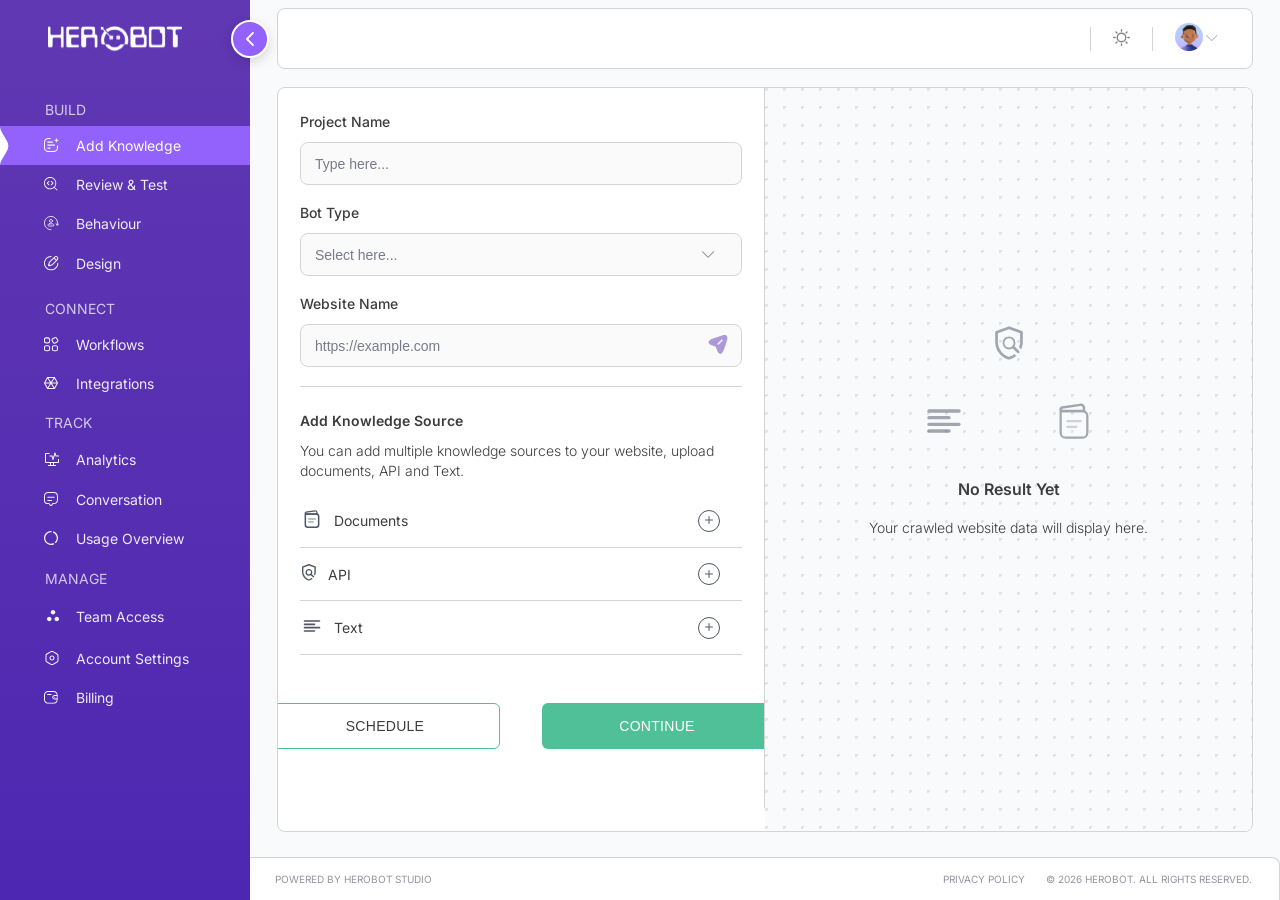
==== commit a2fbecf5: "Add Suggested Message added add Suggested Message popup remove to insert div and check alert on remo" ====
--- a/dashboard/add-knowledge.html
+++ b/dashboard/add-knowledge.html
@@ -158,7 +158,7 @@
       </section>
 
       <footer class="footer">
-        <span>Powered by Herobot</span>
+        <span>Powered by Herobot Studio</span>
         <span>Privacy Policy &nbsp; &nbsp; &nbsp; © 2026 Herobot. All rights reserved.</span>
       </footer>
     </main>
--- a/dashboard/source/style.css
+++ b/dashboard/source/style.css
@@ -1032,7 +1032,8 @@
 	box-sizing: border-box;
 }
 
-.modal-select:focus {
+.modal-select:focus,
+.modal-url-wrap:focus-within {
 	border-color: #a78bfa;
 }
 
@@ -1043,86 +1044,39 @@
 	margin-top: 8px;
 }
 
-
-
-
-
-/* ─────────────────────────────────────────────
-   modal-extras.css
-   Append these rules into your source/style.css
-   (or link this file separately in index.html)
-───────────────────────────────────────────── */
-
-/* Shared field wrapper */
-.modal-field {
-  display: flex;
-  flex-direction: column;
-  gap: 8px;
-  margin-bottom: 18px;
-}
-
-/* Field label */
-.modal-label {
-  font-size: 14px;
-  font-weight: 600;
-  color: #1a1a1a;
-}
-
-.modal-label .optional {
-  font-weight: 400;
-  color: #999;
-  font-size: 12px;
-}
-
-/* Text input */
-.modal-input {
-  width: 100%;
-  padding: 12px 14px;
-  border: 1.5px solid #e0e0e0;
-  border-radius: 10px;
+.modal-url-wrap {
+  display: flex;
+  align-items: stretch;
+  border: 1.5px solid #E5E7EB;
+  border-radius: 8px;
+  overflow: hidden;
+  background: #F9FAFB;
+  transition: border-color 0.15s;
+}
+
+.modal-url-prefix {
+  display: flex;
+  align-items: center;
+  padding: 0 12px;
+  background: #F3F4F6;
+  border-right: 1.5px solid #E5E7EB;
+  font-size: 13px;
+  color: #555;
+  font-weight: 500;
+  white-space: nowrap;
+  user-select: none;
+}
+.modal-url-input {
+  flex: 1;
+  border: none;
+  background: transparent;
+  padding: 0 12px;
   font-size: 14px;
   color: #1a1a1a;
-  background: #fafafa;
+  height: 42px;
   outline: none;
-  transition: border-color 0.2s;
-  box-sizing: border-box;
-}
-
-.modal-input:focus {
-  border-color: #4ecdc4;
-  background: #fff;
-}
-
-.modal-input::placeholder {
-  color: #bbb;
-}
-
-/* Textarea */
-.modal-textarea {
-  width: 100%;
-  min-height: 140px;
-  padding: 12px 14px;
-  border: 1.5px solid #e0e0e0;
-  border-radius: 10px;
-  font-size: 14px;
-  color: #1a1a1a;
-  background: #fafafa;
-  outline: none;
-  resize: vertical;
-  transition: border-color 0.2s;
-  box-sizing: border-box;
-  font-family: inherit;
-  line-height: 1.5;
-}
-
-.modal-textarea:focus {
-  border-color: #4ecdc4;
-  background: #fff;
-}
-
-.modal-textarea::placeholder {
-  color: #bbb;
-}
+}
+.modal-url-input::placeholder { color: #9CA3AF; }
 
 /* Character counter */
 .char-count {
@@ -1506,6 +1460,11 @@
 /* CSS for add-knowledge-filled screen End */
 
 /* Review section css start here */
+
+/* .review-section .left-pane{
+	max-height: calc(100vh - 140px);
+	overflow: auto;
+} */
 .review-section .right-pane{
 	padding: 25px 19px;
     place-items: normal;
@@ -1560,9 +1519,10 @@
   align-items: center;
   justify-content: space-between;
   gap: 12px;
-  margin-bottom: 14px;
+  /* margin-bottom: 14px; */
   padding: 8px;
   background-color: #F9F9FA;
+  border-radius: 8px;
 }
 .review-section .actions {
   display: flex;
@@ -1598,7 +1558,7 @@
   display: flex;
   align-items: center;
   justify-content: space-between;
-  padding: 5px 25px 16px 1px;
+  padding: 0 25px 16px 1px;
   border-bottom: 1px solid #ececf3;
   margin-bottom: 6px;
   font-size: 14px;
@@ -1617,7 +1577,6 @@
   cursor: pointer;
   border: 1px solid #E4E4E7;
   border-radius: 4px;
-  opacity: 0.2;
 }
 .review-section .sort {
   display: flex;
@@ -1626,7 +1585,9 @@
   line-height: 20px;
   letter-spacing: -0.7px;
   gap: 14px;
-}
+  position: relative;
+}
+
 .review-section #sortSelect,
 .review-section #sortSelect:focus{
 	border: 0;
@@ -1641,8 +1602,9 @@
 	/* Firefox */
 	appearance: none;
 	/* Standard */
-}
-.review-section #sortSelect::after {
+	padding-right: 16px;
+}
+.review-section .sort::after {
     content: "\f282";
     display: inline-block;
     font-family: bootstrap-icons !important;
@@ -1653,8 +1615,8 @@
     line-height: 1;
     vertical-align: -.125em;
     -webkit-font-smoothing: antialiased;
-
-
+	position: absolute;
+    right: 0px;
 }
 .review-section .row {
   display: grid;
@@ -1682,6 +1644,8 @@
   gap: 14px;
   color: #777;
   padding-top: 3px;
+  align-self: baseline;
+  height: 100%;
 }
 .review-section .dots-btn {
   border: none;
@@ -1731,6 +1695,7 @@
   height: 28px;
   display: grid;
   place-items: center;
+  align-self: baseline;
 }
 .review-section .details {
   grid-column: 2 / -1;
@@ -1766,8 +1731,7 @@
 .review-section select#rowsPerPage {
     border-radius: 8px;
     border: 1px solid #E4E4E7;
-    padding: 12px 9px;
-	position: relative;
+    padding: 12px 16px 9px 12px;
 	outline: none;
 	/* Remove default arrow */
 	-webkit-appearance: none;
@@ -1776,11 +1740,16 @@
 	/* Firefox */
 	appearance: none;
 	/* Standard */
-}
-.review-section select#rowsPerPage::after{
+	width: 60px;
+    margin-left: 8px;
+}
+.review-section .rowsPerPage{
+	position: relative;
+}
+.review-section .rowsPerPage::after{
 	content: '\f282';
     position: absolute;
-    right: 26px;
+    right: 16px;
     top: 50%;
     transform: translateY(-50%);
     color: #8f8f97;
@@ -1967,8 +1936,7 @@
 
 /* Gap section start here */
 .review-section .review-section-wrapper {
-  font-family: Arial, sans-serif;
-  margin-top: 6px;
+  margin-top: 17px;
   display: inline-block;
 }
 
@@ -1978,9 +1946,10 @@
   border: 1px solid rgba(97, 56, 179, 0.3);
   border-radius: 8px;
   box-shadow: 0 2px 10px rgba(0, 0, 0, 0.08);
-  padding: 6px 18px;
+  padding: 6px 18px 16px;
   color: #4a3f63;
   display: none;
+  margin-bottom: 20px;
 }
 
 .review-section .review-section-pane.review-section-is-open {
@@ -2024,7 +1993,7 @@
 .review-section .review-section-list {
   display: flex;
   flex-direction: column;
-  gap: 12px;
+  gap: 8px;
 }
 
 .review-section .review-section-row {
@@ -2087,12 +2056,12 @@
 }
 
 .review-section .review-section-suggestion {
-  margin-top: 14px;
+  margin-top: 8px;
   background: #e8f2eb;
   border: 1px solid #c8dccd;
   border-radius: 8px;
-  padding: 14px;
-  font-size: 14px;
+  padding: 16px 6px 12px 12px;
+  font-size: 12px;
   line-height: 1.6;
   color: #5d6d63;
 }
@@ -2102,4 +2071,4 @@
 }
 
 
-/* Gap section css end here */+/* Gap section css end here */
